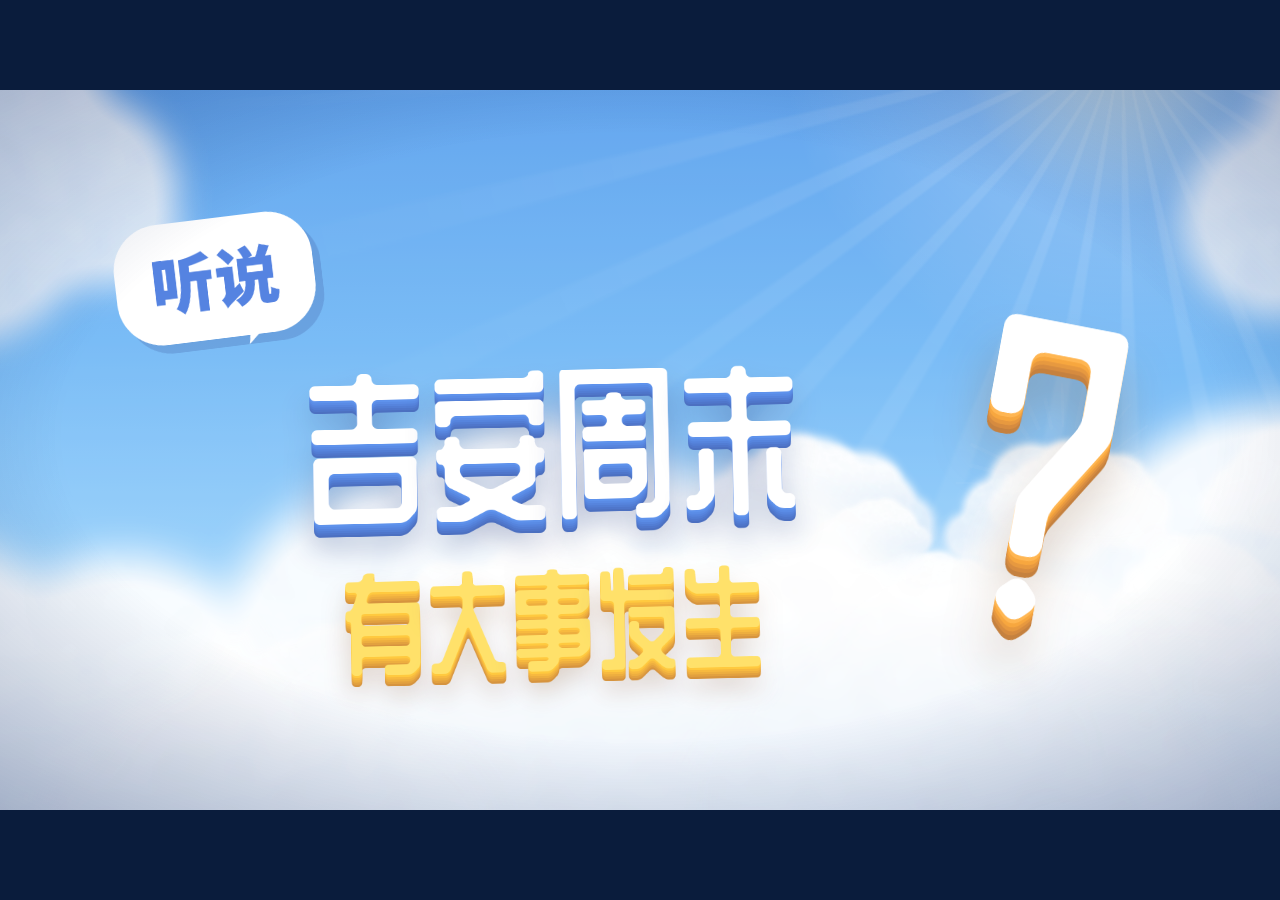
==== videos/rainbow-run/index.html @ 81f958ee "Add 3D camera promo video project for 亲子彩虹跑 CSS-3D sky world driven by a GSAP timeline and a virtual" ====
<!doctype html>
<html lang="zh-CN">
<head>
<meta charset="utf-8">
<meta name="viewport" content="width=device-width, initial-scale=1">
<title>亲子彩虹跑 · 宣传片</title>
<link rel="stylesheet" href="fonts/fonts.css">
<link rel="stylesheet" href="style.css">
</head>
<body>
<svg width="0" height="0" style="position:absolute">
  <defs>
    <linearGradient id="og" x1="0" y1="0" x2="0" y2="1"><stop offset="0" stop-color="#ffb347"/><stop offset=".55" stop-color="#ff8a1e"/><stop offset="1" stop-color="#ff7410"/></linearGradient>
    <linearGradient id="bg" x1="0" y1="0" x2="0" y2="1"><stop offset="0" stop-color="#4f9bff"/><stop offset="1" stop-color="#1e5bd8"/></linearGradient>
    <symbol id="star" viewBox="0 0 100 100"><path d="M50 4 62 36 96 37 69 58 79 92 50 72 21 92 31 58 4 37 38 36Z" fill="#ffd83a" stroke="#ff9f1a" stroke-width="5" stroke-linejoin="round"/><path d="M50 18 57 40 78 41" fill="none" stroke="#fff6b0" stroke-width="5" stroke-linecap="round"/></symbol>
    <symbol id="ribbonShape" viewBox="0 0 1000 160" preserveAspectRatio="none">
      <path d="M48 26 C300 8 700 4 958 16 L1000 80 L958 148 C700 158 300 158 36 148 L0 84 Z" fill="#d9580b" transform="translate(10 12)"/>
      <path d="M48 26 C300 8 700 4 958 16 L1000 80 L958 148 C700 158 300 158 36 148 L0 84 Z" fill="url(#og)"/>
      <path d="M70 36 C320 20 680 16 930 26" fill="none" stroke="#ffd59a" stroke-width="7" stroke-linecap="round" opacity=".8"/>
    </symbol>
    <symbol id="flakeShape" viewBox="-50 -50 100 100">
      <g stroke="#fff" stroke-width="6" stroke-linecap="round" fill="none">
        <path d="M0-44V44M-38-22 38 22M-38 22 38-22"/>
        <path d="M0-30-9-39M0-30 9-39M0 30-9 39M0 30 9 39M-26-15-26-28M-26-15-38-9M26 15 26 28M26 15 38 9M-26 15-38 9M-26 15-26 28M26-15 38-9M26-15 26-28"/>
      </g>
    </symbol>
  </defs>
</svg>

<div id="viewport"><div id="stage">

  <!-- screen-space sky -->
  <div class="layer" id="sky"><div class="grad"></div><img class="rays" src="assets/rays-sky.png" alt=""><div class="sun"></div></div>
  <div class="layer" id="night">
    <div class="glow"></div>
    <div class="beam" style="left:12%;background:linear-gradient(0deg,rgba(255,80,200,.9),rgba(255,80,200,0))"></div>
    <div class="beam" style="left:32%;background:linear-gradient(0deg,rgba(90,230,255,.9),rgba(90,230,255,0))"></div>
    <div class="beam" style="left:50%;background:linear-gradient(0deg,rgba(255,230,90,.9),rgba(255,230,90,0))"></div>
    <div class="beam" style="left:68%;background:linear-gradient(0deg,rgba(140,110,255,.9),rgba(140,110,255,0))"></div>
    <div class="beam" style="left:88%;background:linear-gradient(0deg,rgba(255,80,200,.9),rgba(255,80,200,0))"></div>
  </div>
  <div class="layer" id="ice"><div class="frost"></div></div>
  <canvas id="fxBack" width="1920" height="1080"></canvas>

  <!-- 3D world -->
  <div id="view3d"><div id="world">

    <!-- I · 开场钩子 -->
    <div class="g" id="gI" data-p="0,-1500,9000">
      <div class="o emph" id="iBurst" data-p="560,40,60"><svg width="900" height="900" viewBox="-450 -450 900 900" id="iBurstSvg"></svg></div>
      <div class="o bubble" id="iTing" data-p="-560,-260,80" data-r="0,0,-6">听说</div>
      <div class="o tc" id="iL1" data-p="-130,-40,0" style="font-size:230px"><span>吉</span><span>安</span><span>周</span><span>末</span></div>
      <div class="o tc tcy" id="iL2" data-p="-130,200,40" style="font-size:150px"><span>有</span><span>大</span><span>事</span><span>发</span><span>生</span></div>
      <div class="o qmark" id="iQ" data-p="560,40,140" data-r="0,0,12">？</div>
    </div>

    <!-- A · 片头标题 -->
    <div class="g" id="gA" data-p="0,0,0">
      <div class="o" id="rainbow" data-p="0,320,-2800">
        <svg width="7200" height="3700" viewBox="0 0 7200 3700" fill="none" stroke-linecap="butt">
          <path class="arc" d="M100 3700 A3500 3500 0 0 1 7100 3700" stroke="#f23b2e" stroke-width="122"/>
          <path class="arc" d="M230 3700 A3370 3370 0 0 1 6970 3700" stroke="#ff9a1f" stroke-width="122"/>
          <path class="arc" d="M360 3700 A3240 3240 0 0 1 6840 3700" stroke="#ffd93b" stroke-width="122"/>
          <path class="arc" d="M490 3700 A3110 3110 0 0 1 6710 3700" stroke="#5cc24a" stroke-width="122"/>
          <path class="arc" d="M620 3700 A2980 2980 0 0 1 6580 3700" stroke="#2e8bea" stroke-width="122"/>
          <path class="arc" d="M750 3700 A2850 2850 0 0 1 6450 3700" stroke="#8b5cd6" stroke-width="122"/>
        </svg>
      </div>
      <div class="o tc sm t1c" data-p="-264,-270,0" style="font-size:124px">派</div>
      <div class="o tc sm t1c" data-p="-132,-270,0" style="font-size:124px">星</div>
      <div class="o tc sm t1c" data-p="0,-270,0" style="font-size:124px">天</div>
      <div class="o tc sm t1c" data-p="132,-270,0" style="font-size:124px">护</div>
      <div class="o tc sm t1c" data-p="264,-270,0" style="font-size:124px">节</div>
      <div class="o tc t2c" data-p="-570,20,0" style="font-size:280px">亲</div>
      <div class="o tc t2c" data-p="-285,20,0" style="font-size:280px">子</div>
      <div class="o tc t2c" data-p="0,20,0" style="font-size:280px">彩</div>
      <div class="o tc t2c" data-p="285,20,0" style="font-size:280px">虹</div>
      <div class="o tc t2c" data-p="570,20,0" style="font-size:280px">跑</div>
      <div class="o accent acc" data-p="-760,-90,40" data-r="0,0,-52" style="background:#f23b2e;width:150px"></div>
      <div class="o accent acc" data-p="-40,-60,40" data-r="0,0,-28" style="background:#5cc24a;width:110px"></div>
      <div class="o accent acc" data-p="250,-120,40" data-r="0,0,58" style="background:#ffd93b;width:130px"></div>
      <div class="o accent acc" data-p="330,120,40" data-r="0,0,12" style="background:#f23b2e;width:120px"></div>
      <div class="o accent acc" data-p="780,-60,40" data-r="0,0,-38" style="background:#2e8bea;width:150px"></div>
      <div class="o accent acc" data-p="-420,-330,40" data-r="0,0,24" style="background:#2e8bea;width:90px"></div>
      <div class="o accent acc" data-p="430,-340,40" data-r="0,0,-30" style="background:#f23b2e;width:80px"></div>
      <div class="o accent acc" data-p="-730,190,40" data-r="0,0,-12" style="background:#5cc24a;width:120px"></div>
      <div class="o datepill" id="datepill" data-p="0,270,30">10月16-18日 · 吉安新世界广场来斯百货</div>
    </div>

    <!-- B · 青鸟飞鱼-虎虎 -->
    <div class="g" id="gB" data-p="4200,0,-800">
      <img class="o rays-disc" id="raysB" data-p="440,-40,-520" src="assets/rays-disc.png" alt="">
      <div class="o huge" id="hugeB" data-p="200,-60,-1150" style="font-size:760px">10.17</div>
      <div class="o card" id="huhuCard" data-p="440,40,0" data-r="0,-10,0">
        <div class="pic">
          <img id="huhuImg" src="assets/huhu.png" alt="">
          <div class="ph"><em>虎虎 · 照片位</em>
            <svg viewBox="0 0 200 220"><circle cx="100" cy="70" r="46" fill="rgba(255,255,255,.75)"/><path d="M10 220 C14 150 52 124 100 124 C148 124 186 150 190 220Z" fill="rgba(255,255,255,.75)"/></svg>
          </div>
        </div>
      </div>
      <div class="o nametag" id="nametag" data-p="810,150,90" data-r="0,-10,4"><div class="y">虎虎</div><div class="b">合生元品牌好友</div></div>
      <div class="o pill" id="pillB" data-ax="0" data-p="-800,-330,140"><svg class="star"><use href="#star"/></svg>10月17日 · 明星见面会</div>
      <div class="o tc" id="nameB" data-ax="0" data-p="-860,-165,180" style="font-size:132px"><span>青</span><span>鸟</span><span>飞</span><span>鱼</span><span>-</span><span>虎</span><span>虎</span></div>
      <div class="o strip stripB" data-ax="0" data-p="-850,20,220" data-r="0,0,-2" style="font-size:42px">仙剑奇侠传3插曲<b>《此生不换》</b>演唱者</div>
      <div class="o strip stripB" data-ax="0" data-p="-835,128,255" data-r="0,0,-2" style="font-size:42px">组合曾获 <b>音乐风云榜最佳新人EP</b></div>
      <div class="o strip stripB" data-ax="0" data-p="-820,236,290" data-r="0,0,-2" style="font-size:42px">组合曾获 <b>第17届东方风云榜·东方新人银奖</b></div>
    </div>

    <!-- C · 亲子彩虹跑 -->
    <div class="g" id="gC" data-p="8600,300,-300">
      <div class="o pill" id="pillC" data-ax="0" data-p="-820,-350,140"><svg class="star"><use href="#star"/></svg>10月17日 17:00 · 亲子彩虹跑</div>
      <div class="o banner" id="banC" data-ax="0" data-p="-850,-222,140"><span>全家出马 欢跑彩色马拉松</span></div>
      <div class="o photo" id="run1" data-p="-330,210,40" data-r="0,9,0"><img src="assets/run1.jpg" width="900" height="439"></div>
      <div class="o photo" id="run2" data-p="470,275,-200" data-r="0,-9,0"><img src="assets/run2.jpg" width="900" height="442"></div>
    </div>

    <!-- C2 · 0.1元装备包 -->
    <div class="g" id="gC2" data-p="8600,2600,-300">
      <div class="o big01" id="big01" data-p="0,-300,200">0.1<small>元</small></div>
      <div class="o ribbon" id="ribC2" data-p="0,-110,240"><svg><use href="#ribbonShape"/></svg><span>购亲子彩虹跑装备包</span></div>
      <div class="ring" id="ring" data-p="0,230,-380">
        <div class="slot"><div class="o kit" data-p="0,0,600"><div class="lb">定制双绳包 ×1</div><img src="assets/kit1.jpg"></div></div>
        <div class="slot"><div class="o kit" data-p="0,0,600"><div class="lb">定制T恤衫 ×2</div><img src="assets/kit2.jpg"></div></div>
        <div class="slot"><div class="o kit" data-p="0,0,600"><div class="lb">护目镜 ×2</div><img src="assets/kit3.jpg"></div></div>
        <div class="slot"><div class="o kit" data-p="0,0,600"><div class="lb">面巾 ×2</div><img src="assets/kit4.jpg"></div></div>
        <div class="slot"><div class="o kit" data-p="0,0,600"><div class="lb">彩色玉米淀粉 ×1</div><img src="assets/kit5.jpg"></div></div>
        <div class="slot"><div class="o kit" data-p="0,0,600"><div class="lb">好奇湿巾 ×1</div><img src="assets/kit6.jpg"></div></div>
      </div>
    </div>

    <!-- D · 带娃蹦迪 -->
    <div class="g" id="gD" data-p="13000,0,-600">
      <div class="o pill" id="pillD" data-ax="0" data-p="-820,-350,140"><svg class="star"><use href="#star"/></svg>10月17日 20:00 · 乐队欢乐party</div>
      <div class="o banner" id="banD" data-ax="0" data-p="-850,-222,140"><span>带娃蹦迪 享欢乐周末亲子时光</span></div>
      <div class="o photo neon" id="party1" data-p="-330,210,40" data-r="0,9,0"><img src="assets/party1.jpg" width="900" height="439"></div>
      <div class="o photo neon" id="party2" data-p="470,275,-200" data-r="0,-9,0"><img src="assets/party2.jpg" width="900" height="442"></div>
      <div class="o eq" id="eq" data-p="60,640,-140"></div>
    </div>

    <!-- E · 精彩演出 -->
    <div class="g" id="gE" data-p="17400,0,-600">
      <div class="o pill" id="pillE" data-ax="0" data-p="-1290,-420,160"><svg class="star"><use href="#star"/></svg>周末溜娃好去处</div>
      <div class="o banner" id="banE" data-ax="0" data-p="-1320,-285,160"><span>精彩演出不断</span></div>
      <div class="o tile" id="tile1" data-p="-720,170,0" data-r="0,14,0"><img src="assets/show1.png" width="640"></div>
      <div class="o tile" id="tile2" data-p="80,120,-110" data-r="0,9,0"><img src="assets/show2.png" width="650"></div>
      <div class="o tile" id="tile3" data-p="880,175,-220" data-r="0,4,0"><img src="assets/show3.png" width="610"></div>
      <div class="o tile" id="tile4" data-p="1660,120,-330" data-r="0,-2,0"><img src="assets/show4.png" width="630"></div>
    </div>

    <!-- F · 冰雪女王 -->
    <div class="g" id="gF" data-p="21800,0,-600">
      <div class="o flake" data-p="-1150,380,320"><svg width="220" height="220"><use href="#flakeShape"/></svg></div>
      <div class="o flake" data-p="1180,-420,220"><svg width="170" height="170"><use href="#flakeShape"/></svg></div>
      <div class="o flake" data-p="1000,560,380"><svg width="130" height="130"><use href="#flakeShape"/></svg></div>
      <div class="o flake" data-p="-300,-620,-300"><svg width="260" height="260"><use href="#flakeShape"/></svg></div>
      <div class="o flake" data-p="1450,120,-700"><svg width="300" height="300"><use href="#flakeShape"/></svg></div>
      <div class="o flake" data-p="-1450,-160,-600"><svg width="280" height="280"><use href="#flakeShape"/></svg></div>
      <div class="o pill" id="pillF" data-ax="0" data-p="-820,-350,140"><svg class="star"><use href="#star"/></svg>10月16日 19:00 · 狂欢星期五</div>
      <div class="o banner" id="banF" data-ax="0" data-p="-850,-222,140"><span>来和冰雪女王同台飙戏</span></div>
      <div class="o photo frost" id="frozen1" data-p="-330,210,40" data-r="0,9,0"><img src="assets/frozen1.jpg" width="900" height="439"></div>
      <div class="o photo frost" id="frozen2" data-p="470,275,-200" data-r="0,-9,0"><img src="assets/frozen2.jpg" width="900" height="442"></div>
    </div>

    <!-- G · 双重抽奖 -->
    <div class="g" id="gG" data-p="26200,0,-600">
      <!-- G1 -->
      <div class="o tc" id="g1title" data-p="0,-140,0" style="font-size:250px"><span>双</span><span>重</span><span>抽</span><span>奖</span><span>机</span><span>制</span></div>
      <div class="o ribbon" id="g1rib" data-p="0,170,80"><svg><use href="#ribbonShape"/></svg><span>拿奖拿到手软</span></div>
      <!-- G2 机制一 -->
      <div class="o mech" id="mech1" data-p="0,-420,-2600"><div class="tag">机制一</div><span>10月18日 19:00 舞台定点抽奖 · 绝不空奖</span></div>
      <div class="o glow" id="glow1" data-p="-440,20,-2760"></div>
      <div class="o glow" id="glow2" data-p="440,20,-2760"></div>
      <div class="o" id="phone" data-p="-440,20,-2600"><img src="assets/prize-phone.png" width="330"></div>
      <div class="o" id="scooter" data-p="440,20,-2600"><img src="assets/prize-scooter.png" width="400"></div>
      <div class="o medal" id="medal1" data-p="-440,300,-2540">特等奖</div>
      <div class="o prize-name" id="pname1" data-p="-440,400,-2540">华为NOVA16手机一台</div>
      <div class="o medal" id="medal2" data-p="440,300,-2540">一等奖</div>
      <div class="o prize-name" id="pname2" data-p="440,400,-2540">绿驹电动车一辆</div>
      <div class="o" id="pgroup" data-p="1780,40,-2600"><img src="assets/prize-group.png" width="600"></div>
      <div class="o plist" id="plist" data-ax="0" data-p="2080,40,-2560">
        <div class="row"><b>二等奖</b><span>露营5件套</span></div>
        <div class="row"><b>三等奖</b><span>婴儿遛娃推车</span></div>
        <div class="row"><b>四等奖</b><span>荣事达电火锅</span></div>
        <div class="row"><b>幸运奖</b><span>抽纸一提</span></div>
      </div>
      <!-- G3 获券形式 + 19.9 礼包 -->
      <div class="o pill" id="pillG3" data-ax="0" data-p="-880,-330,-5100"><svg class="star"><use href="#star"/></svg>抽奖券获取方式</div>
      <div class="o ticket" data-ax="0" data-p="-900,-170,-5140"><b>1</b><span>购买<em>19.9元礼包</em> 送抽奖券一张</span></div>
      <div class="o ticket" data-ax="0" data-p="-900,10,-5140"><b>2</b><span>10.1-10.18 新世界百货店消费<br>每满<em>288元</em> 送抽奖券一张</span></div>
      <div class="o ticket" data-ax="0" data-p="-900,190,-5140"><b>3</b><span>更多抽奖券获得 咨询门店</span></div>
      <div class="o giftcard" id="gift" data-p="520,40,-5200" data-r="0,-6,0"><div class="hd">19.9元购价值298元大礼包</div><img src="assets/gift.jpg"></div>
      <!-- G4 机制二 -->
      <div class="o mech" id="mech2" data-p="0,-420,-7800"><div class="tag">机制二</div><span>10月17日 消费每满288元 参与抽奖1次</span></div>
      <img class="o rays-disc" id="raysG" data-p="600,-20,-8000" src="assets/rays-disc.png" alt="">
      <div class="o" id="prize2" data-p="-280,120,-7800"><img src="assets/prize2-cut.png" width="1150"></div>
      <div class="o badge" id="badge" data-p="600,-40,-7640"><svg viewBox="-100 -100 200 200" id="badgeSvg"></svg><div class="txt"><b>100%</b><span>中奖</span></div></div>
    </div>

  </div></div>

  <canvas id="fxFront" width="1920" height="1080"></canvas>

  <!-- screen-space overlays -->
  <div class="layer" id="haze"></div>
  <div class="layer" id="flare"><div class="streak"></div><div class="core"></div></div>
  <div class="layer" id="burst"></div>
  <div class="layer" id="stripes"></div>
  <div class="layer" id="flash"></div>
  <div class="layer" id="vignette"></div>

  <div class="layer" id="hud">
    <div class="logobg"></div><img class="logo" src="assets/logo-header.png" alt="孕婴世界连锁 | Biostime合生元">
    <div class="loc">10月16-18日 · 吉安新世界广场来斯百货</div>
    <div class="disc" id="disc1">*图片仅供参考 以现场为准</div>
    <div class="disc" id="disc2">*图片仅供参考 以实物为准</div>
  </div>

  <div class="layer" id="lockup">
    <img class="lg" src="assets/logo-header.png" alt="">
    <div class="tc sm t1 qk">派星天护节</div>
    <div class="t2"><span class="tc">亲</span><span class="tc">子</span><span class="tc">彩</span><span class="tc">虹</span><span class="tc">跑</span></div>
    <div class="datepill">10月16-18日 · 吉安新世界广场来斯百货</div>
    <div class="bar">
      <img class="fl" src="assets/logo-footer.jpg" alt="孕婴世界连锁">
      <div class="sep"></div>
      <div class="slogan">买品质奶粉就到孕婴世界连锁<small>Buy quality milk powder to MAM&amp;BABY</small></div>
      <img class="qr" src="assets/qr.png" alt="">
    </div>
  </div>

</div></div>

<script src="vendor/gsap.min.js"></script>
<script src="main.js"></script>
</body>
</html>
---- videos/rainbow-run/fonts/fonts.css ----
@font-face{font-family:'NS';font-style:normal;font-weight:500;font-display:block;src:url('NS-500.woff2') format('woff2');}
@font-face{font-family:'NS';font-style:normal;font-weight:700;font-display:block;src:url('NS-700.woff2') format('woff2');}
@font-face{font-family:'NS';font-style:normal;font-weight:900;font-display:block;src:url('NS-900.woff2') format('woff2');}
@font-face{font-family:'QK';font-style:normal;font-weight:400;font-display:block;src:url('QK-400.woff2') format('woff2');}
---- videos/rainbow-run/style.css ----
/* 派星天护节 · 亲子彩虹跑 — 3D camera promo (1920×1080) */
:root {
  --blue: #1e5bd8;
  --blue-d: #1546ad;
  --blue-dd: #0f3a94;
  --sky-1: #1c6fdb;
  --sky-2: #4ea6f3;
  --orange: #ff8a1e;
  --orange-d: #d9580b;
  --yellow: #ffd83a;
  --pink: #ff6fae;
  --ink: #1b2a4a;
  --light: #eaf4ff;
}

* { box-sizing: border-box; }
html, body { margin: 0; height: 100%; background: #0a1c3c; overflow: hidden; }

#viewport { position: fixed; inset: 0; display: flex; align-items: center; justify-content: center; }
#stage {
  position: relative; width: 1920px; height: 1080px; overflow: hidden; flex: none;
  font-family: 'NS', 'WenQuanYi Zen Hei', sans-serif; color: var(--ink);
  background: var(--sky-2);
}
body.render #viewport { position: static; display: block; }

/* ---------- screen-space backgrounds ---------- */
.layer { position: absolute; inset: 0; pointer-events: none; }
#sky .grad {
  position: absolute; left: -10%; width: 120%; top: -1600px; height: 4280px;
  background: linear-gradient(180deg,
    #0f55c4 0%, #1c6fdb 22%, #2f86e8 34%, #4ea6f3 44%, #7cc4fa 52%,
    #b5e0ff 58%, #d9f0ff 61%, #a8d8fb 66%, #5aaef2 76%, #2f86e8 100%);
}
#sky .sun {
  position: absolute; width: 1600px; height: 1600px; left: 900px; top: -900px;
  background: radial-gradient(circle, rgba(255,255,244,.95) 0, rgba(255,248,214,.55) 7%, rgba(255,255,255,.18) 22%, rgba(255,255,255,0) 45%);
}
#sky .rays { position: absolute; width: 3200px; height: 3200px; left: 100px; top: -1700px; }
#night {
  opacity: 0;
  background: radial-gradient(ellipse 120% 90% at 50% 110%, #4a63ff 0%, #2a3ec4 34%, #141f7a 70%, #0b114a 100%);
}
#night .beam {
  position: absolute; bottom: -120px; width: 520px; height: 1500px; margin-left: -260px;
  transform-origin: 50% 100%;
  clip-path: polygon(46% 100%, 54% 100%, 100% 0, 0 0);
  mix-blend-mode: screen; opacity: .55;
}
#night .glow {
  position: absolute; inset: 0;
  background: radial-gradient(circle at 20% 15%, rgba(255,90,200,.35), transparent 40%),
              radial-gradient(circle at 80% 20%, rgba(80,220,255,.35), transparent 42%);
}
#ice {
  opacity: 0;
  background: linear-gradient(180deg, #a9dcff 0%, #cdeeff 40%, #9fd5fb 70%, #5eb0f2 100%);
}
#ice .frost {
  position: absolute; inset: 0;
  background: radial-gradient(ellipse at 50% 50%, transparent 55%, rgba(255,255,255,.65) 100%);
}

/* ---------- 3D world ---------- */
#view3d { position: absolute; inset: 0; perspective: 1200px; perspective-origin: 50% 50%; overflow: hidden; }
#world { position: absolute; left: 50%; top: 50%; width: 0; height: 0; transform-style: preserve-3d; }
.g { position: absolute; left: 0; top: 0; width: 0; height: 0; transform-style: preserve-3d; }
#world .o { position: absolute; left: 0; top: 0; white-space: nowrap; }
.ring, .slot { position: absolute; left: 0; top: 0; width: 0; height: 0; transform-style: preserve-3d; }

/* clouds */
.cloud { position: absolute; left: 0; top: 0; }
.cloud i {
  position: absolute; border-radius: 50%;
  background: radial-gradient(closest-side, rgba(255,255,255,.96) 0%, rgba(255,255,255,.82) 45%, rgba(240,248,255,.35) 75%, rgba(255,255,255,0) 100%);
}
.cloud i.sh {
  background: radial-gradient(closest-side, rgba(196,222,250,.7) 0%, rgba(196,222,250,.35) 55%, rgba(196,222,250,0) 100%);
}

/* type */
.qk { font-family: 'QK', 'NS', 'WenQuanYi Zen Hei', sans-serif; font-weight: 400; }
.tc {
  font-family: 'QK', 'NS', sans-serif; color: #fff; line-height: 1;
  text-shadow:
    0 3px 0 #2a6fe6, 0 6px 0 #2466dd, 0 9px 0 #1f5cd2, 0 12px 0 #1a53c6,
    0 15px 0 #164aba, 0 18px 0 #1242ad, 0 30px 40px rgba(8,36,110,.45);
}
.tc.sm {
  text-shadow: 0 2px 0 #2a6fe6, 0 4px 0 #2163d8, 0 6px 0 #1a53c6, 0 8px 0 #1546ad, 0 18px 26px rgba(8,36,110,.4);
}
.accent { position: absolute; left: 0; top: 0; width: 120px; height: 26px; border-radius: 14px; }

.datepill {
  background: var(--blue); color: #fff; font-weight: 900; font-size: 44px; letter-spacing: 2px;
  padding: 14px 44px 16px; border-radius: 60px; border: 5px solid #fff;
  box-shadow: 0 12px 0 rgba(10,50,140,.35);
}

.pill {
  position: relative; background: #fff; color: var(--blue); font-weight: 900; font-size: 50px;
  padding: 12px 36px 14px 74px; line-height: 1.1; box-shadow: 8px 8px 0 rgba(15,58,148,.28);
}
.pill .star { position: absolute; left: -46px; top: -34px; width: 104px; height: 104px; }
.banner { position: relative; padding: 18px 50px 22px; }
.banner::before {
  content: ''; position: absolute; inset: 0; background: var(--blue);
  transform: skewX(-8deg); box-shadow: 12px 12px 0 #fff;
}
.banner span { position: relative; color: #fff; font-weight: 900; font-size: 88px; letter-spacing: 4px; line-height: 1.05; }

.photo { background: #fff; padding: 16px; border-radius: 8px; box-shadow: 22px 22px 0 var(--blue), 0 40px 80px rgba(8,36,110,.35); }
.photo img { display: block; border-radius: 3px; }
.photo.frost { box-shadow: 22px 22px 0 #7cc7ff, 0 0 0 6px rgba(255,255,255,.6), 0 40px 80px rgba(8,36,110,.3); }
.photo.neon { box-shadow: 22px 22px 0 #ff4fb4, 0 0 60px rgba(255,90,210,.55), 0 40px 80px rgba(0,0,0,.4); }

.strip {
  background: var(--yellow); color: var(--ink); font-weight: 900; font-size: 50px;
  padding: 14px 34px 16px; box-shadow: 10px 10px 0 rgba(255,255,255,.92);
}
.strip b { color: var(--blue); font-weight: 900; }

.ribbon { position: relative; padding: 26px 110px 36px; }
.ribbon svg { position: absolute; inset: 0; width: 100%; height: 100%; overflow: visible; }
.ribbon span {
  position: relative; display: inline-block; transform: skewX(-9deg);
  font-family: 'QK', 'NS', sans-serif; color: #fff; font-size: 104px; line-height: 1;
  text-shadow: 0 6px 0 #c24c00, 0 14px 22px rgba(120,40,0,.35);
}

.huge { font-family: 'QK', 'NS', sans-serif; color: transparent; -webkit-text-stroke: 6px rgba(255,255,255,.55); line-height: 1; }

/* intro hook */
.bubble { position: relative; background: #fff; color: var(--blue); font-weight: 900; font-size: 84px; padding: 16px 46px 22px; border-radius: 60px; box-shadow: 10px 12px 0 rgba(15,58,148,.3); }
.bubble::after { content: ''; position: absolute; left: 62%; bottom: -34px; border: 22px solid transparent; border-top: 30px solid #fff; border-left-width: 6px; transform: skewX(-20deg); }
.tc.tcy { color: var(--yellow);
  text-shadow: 0 3px 0 #ffb800, 0 6px 0 #f5a300, 0 9px 0 #e89400, 0 12px 0 #d98200, 0 15px 0 #c97200, 0 26px 34px rgba(110,50,0,.35); }
.qmark { font-family: 'QK','NS',sans-serif; font-size: 460px; line-height: 1; color: #fff;
  text-shadow: 0 5px 0 #ff9f1a, 0 10px 0 #f58a00, 0 15px 0 #e07800, 0 20px 0 #c96600, 0 26px 0 #b25800, 0 50px 60px rgba(110,50,0,.35); }

/* 虎虎 card */
.card { background: #fff; padding: 18px; border-radius: 12px; box-shadow: 24px 24px 0 var(--yellow), 0 50px 90px rgba(8,36,110,.4); }
.card .pic { width: 540px; height: 720px; border-radius: 6px; overflow: hidden; position: relative;
  background: linear-gradient(180deg, #5db4f7 0%, #9fd6ff 60%, #e8c26a 100%); }
.card .pic img { width: 100%; height: 100%; object-fit: cover; display: block; }
.card .ph { position: absolute; inset: 0; display: none; align-items: flex-end; justify-content: center; }
.card.missing .ph { display: flex; }
.card.missing img { display: none; }
.card .ph svg { width: 82%; }
.card .ph em { position: absolute; top: 40px; left: 0; right: 0; text-align: center; font-style: normal; color: rgba(255,255,255,.9); font-weight: 700; font-size: 34px; letter-spacing: 4px; }
.nametag { display: flex; flex-direction: column; align-items: center; }
.nametag .y { background: var(--yellow); color: var(--blue); font-family: 'QK','NS',sans-serif; font-size: 86px; line-height: 1.02; padding: 22px 18px 16px; border-radius: 26px 26px 0 26px; writing-mode: vertical-rl; letter-spacing: 6px; box-shadow: 8px 8px 0 rgba(15,58,148,.3); }
.nametag .b { background: var(--blue); color: #fff; font-weight: 700; font-size: 32px; writing-mode: vertical-rl; letter-spacing: 6px; padding: 22px 12px; border-radius: 0 0 26px 26px; margin-left: 60px; margin-top: -6px; }
.rays-disc { width: 2400px; height: 2400px; display: block; }

/* kit cards */
.kit { width: 360px; background: #fff; border-radius: 26px; border: 6px solid #cfe3fa; padding-bottom: 16px; text-align: center; box-shadow: 0 16px 0 rgba(15,58,148,.25); opacity: var(--fade, 1); }
.kit .lb { background: #e3f0fd; color: var(--blue); font-weight: 900; font-size: 38px; padding: 14px 0 12px; border-radius: 20px 20px 0 0; }
.kit img { width: 300px; height: 300px; object-fit: contain; margin-top: 14px; display: inline-block; }
.big01 { font-family: 'QK','NS',sans-serif; font-size: 300px; line-height: 1; color: var(--yellow);
  text-shadow: 0 4px 0 #ffb800, 0 8px 0 #f5a300, 0 12px 0 #e89400, 0 16px 0 #d98200, 0 20px 0 #c97200, 0 40px 50px rgba(110,50,0,.35); }
.big01 small { font-size: 160px; }

.kitback { width: 360px; height: 414px; border-radius: 26px; border: 6px solid #cfe3fa; background: linear-gradient(160deg, #5aa8ff, #1e5bd8); display: flex; align-items: center; justify-content: center; backface-visibility: hidden; box-shadow: 0 16px 0 rgba(15,58,148,.25); }
.kitback span { font-family: 'QK','NS',sans-serif; color: #fff; font-size: 58px; writing-mode: vertical-rl; letter-spacing: 8px; text-shadow: 0 5px 0 #123f9e; }

/* EQ */
.eq { display: flex; align-items: flex-end; gap: 14px; height: 300px; }
.eq i { display: block; width: 48px; height: 100px; border-radius: 10px 10px 0 0; background: linear-gradient(0deg, #ff4fb4, #ffd83a 60%, #7df9ff); box-shadow: 0 0 22px rgba(255,120,220,.6); }

/* show tiles */
.tile img { display: block; filter: drop-shadow(18px 22px 0 rgba(30,91,216,.95)) drop-shadow(0 30px 40px rgba(8,36,110,.3)); }

/* snowflake */
.flake svg { display: block; }

/* lottery */
.mech { display: flex; align-items: center; background: var(--blue); color: #fff; border-radius: 80px; padding: 18px 60px 22px 30px; box-shadow: 0 14px 0 rgba(10,40,120,.35); border: 5px solid rgba(255,255,255,.85); }
.mech .tag { background: #fff; color: var(--blue); font-weight: 900; font-size: 40px; padding: 8px 26px; border-radius: 40px; margin-right: 30px; transform: rotate(-6deg); }
.mech span { font-weight: 900; font-size: 64px; letter-spacing: 2px; }
.medal { display: inline-block; background: linear-gradient(180deg, #ffb13b, #ff7a12); color: #fff; font-weight: 900; font-size: 56px; padding: 10px 34px 12px; border-radius: 50px; box-shadow: 0 10px 0 #c75400; border: 4px solid #fff; }
.prize-name { color: #fff; font-weight: 900; font-size: 58px; text-shadow: 0 5px 0 var(--blue-d), 0 14px 26px rgba(8,36,110,.45); }
.glow { width: 1100px; height: 1100px; border-radius: 50%; background: radial-gradient(circle, rgba(255,255,230,.95) 0, rgba(255,240,170,.55) 22%, rgba(255,255,255,0) 62%); }
.plist { display: flex; flex-direction: column; gap: 22px; }
.plist .row { display: flex; align-items: center; gap: 22px; background: rgba(255,255,255,.95); border-radius: 60px; padding: 10px 40px 10px 10px; box-shadow: 0 10px 0 rgba(15,58,148,.25); }
.plist .row b { background: linear-gradient(180deg, #ffb13b, #ff7a12); color: #fff; font-size: 40px; font-weight: 900; padding: 8px 26px; border-radius: 40px; }
.plist .row span { font-size: 46px; font-weight: 900; color: var(--ink); }
.ticket { display: flex; align-items: center; gap: 22px; background: #fff; border-radius: 26px; padding: 20px 32px; box-shadow: 0 12px 0 rgba(15,58,148,.25); width: 790px; white-space: normal; }
.ticket b { flex: none; width: 70px; height: 70px; border-radius: 50%; background: var(--orange); color: #fff; font-size: 44px; font-weight: 900; display: flex; align-items: center; justify-content: center; }
.ticket span { font-size: 40px; font-weight: 900; color: var(--ink); line-height: 1.25; }
.ticket span em { font-style: normal; color: var(--orange-d); }
.giftcard { background: #fff; border-radius: 30px; overflow: hidden; box-shadow: 22px 22px 0 var(--orange), 0 40px 80px rgba(8,36,110,.35); }
.giftcard .hd { background: linear-gradient(180deg, #ffa53a, #ff7a12); color: #fff; font-family: 'QK','NS',sans-serif; font-size: 70px; text-align: center; padding: 18px 0 20px; text-shadow: 0 5px 0 #c24c00; }
.giftcard img { display: block; width: 860px; margin: 18px 20px 20px; }
.badge { position: relative; width: 480px; height: 480px; }
.badge svg { position: absolute; inset: 0; }
.badge .txt { position: absolute; inset: 0; display: flex; flex-direction: column; align-items: center; justify-content: center; color: #fff; font-family: 'QK','NS',sans-serif; line-height: 1; text-shadow: 0 6px 0 var(--blue-dd); }
.badge .txt b { font-weight: 400; font-size: 136px; }
.badge .txt span { font-size: 108px; margin-top: 8px; }

/* ---------- screen-space FX & HUD ---------- */
#fxBack, #fxFront { position: absolute; left: 0; top: 0; width: 1920px; height: 1080px; pointer-events: none; }
#flash { background: #fff; opacity: 0; }
#haze { background: radial-gradient(ellipse at 50% 50%, rgba(255,255,255,.75), #fff 80%); opacity: 0; }
#burst .blob { position: absolute; width: 1400px; height: 1400px; margin: -700px 0 0 -700px; border-radius: 50%; }
#stripes { overflow: hidden; }
#stripes i { position: absolute; top: -200px; height: 1480px; width: 560px; transform: skewX(-18deg); }
#flare { mix-blend-mode: screen; opacity: 0; }
#flare .streak { position: absolute; left: -400px; right: -400px; top: 50%; height: 10px; margin-top: -5px; background: linear-gradient(90deg, transparent, rgba(160,220,255,.0) 20%, rgba(200,236,255,.9) 50%, rgba(160,220,255,0) 80%, transparent); filter: blur(2px); }
#flare .core { position: absolute; width: 520px; height: 520px; margin: -260px 0 0 -260px; border-radius: 50%; background: radial-gradient(circle, rgba(255,255,255,.95) 0, rgba(255,240,200,.45) 18%, rgba(255,255,255,0) 60%); }
#flare .ghost { position: absolute; border-radius: 50%; }
#vignette { background: radial-gradient(ellipse 75% 70% at 50% 48%, transparent 60%, rgba(6,30,90,.32) 100%); }

#hud .logobg { position: absolute; left: 36px; top: 30px; width: 452px; height: 70px; border-radius: 40px; background: rgba(15,58,148,.45); border: 2px solid rgba(255,255,255,.55); }
#hud .logo { position: absolute; left: 62px; top: 42px; height: 46px; }
#hud .loc { position: absolute; right: 56px; top: 40px; font-weight: 700; font-size: 30px; color: #fff; padding: 9px 28px 11px; border-radius: 40px; background: rgba(15,58,148,.45); border: 2px solid rgba(255,255,255,.65); }
#hud .disc { position: absolute; right: 56px; bottom: 34px; font-size: 24px; color: rgba(255,255,255,.85); font-weight: 500; text-shadow: 0 1px 4px rgba(8,36,110,.5); }

/* end lockup */
#lockup { display: flex; flex-direction: column; align-items: center; }
#lockup .lg { margin-top: 70px; height: 62px; }
#lockup .t1 { margin-top: 36px; font-size: 128px; }
#lockup .t2 { display: flex; margin-top: 4px; }
#lockup .t2 span { font-size: 270px; display: inline-block; }
#lockup .datepill { margin-top: 36px; font-size: 50px; }
#lockup .bar { position: absolute; left: 50%; bottom: 70px; width: 1660px; margin-left: -830px; height: 190px; background: #fff; border-radius: 30px; display: flex; align-items: center; padding: 0 40px; box-shadow: 0 18px 0 rgba(15,58,148,.3); }
#lockup .bar .fl { height: 92px; }
#lockup .bar .sep { width: 4px; height: 100px; background: #d6e6fb; margin: 0 40px; border-radius: 2px; }
#lockup .bar .slogan { white-space: nowrap; font-size: 52px; font-weight: 900; color: var(--blue); flex: 1; }
#lockup .bar .slogan small { display: block; font-size: 28px; font-weight: 500; color: #6c84ad; margin-top: 6px; letter-spacing: 1px; }
#lockup .bar .qr { height: 220px; margin-top: -60px; background: #fff; border-radius: 18px; padding: 8px; box-shadow: 0 10px 30px rgba(8,36,110,.25); }
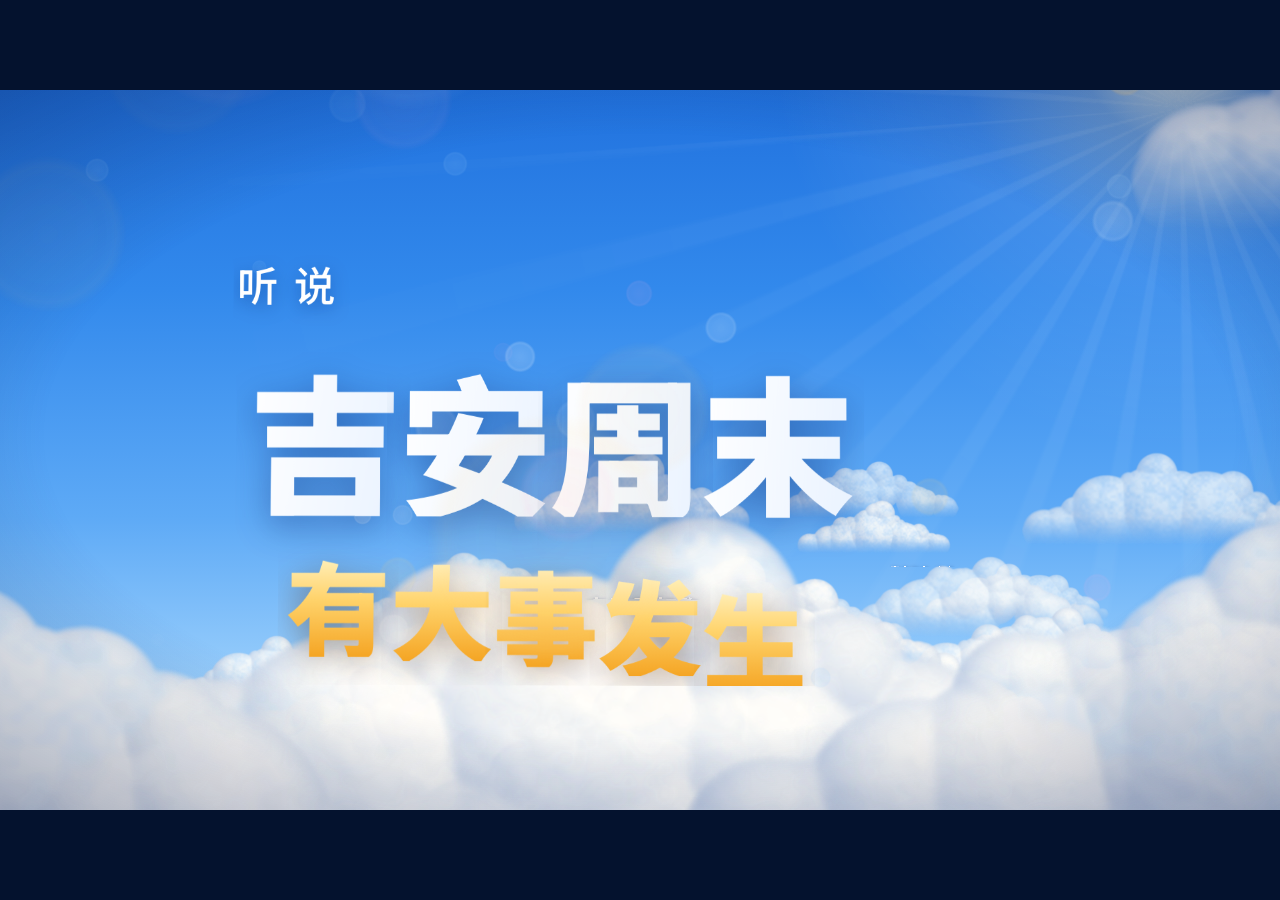
==== commit eb241d03: "Restyle promo as v2: cinematic sky, refined type, drop kit and lottery segments - Realistic shaded c" ====
--- a/videos/rainbow-run/index.html
+++ b/videos/rainbow-run/index.html
@@ -10,18 +10,10 @@
 <body>
 <svg width="0" height="0" style="position:absolute">
   <defs>
-    <linearGradient id="og" x1="0" y1="0" x2="0" y2="1"><stop offset="0" stop-color="#ffb347"/><stop offset=".55" stop-color="#ff8a1e"/><stop offset="1" stop-color="#ff7410"/></linearGradient>
-    <linearGradient id="bg" x1="0" y1="0" x2="0" y2="1"><stop offset="0" stop-color="#4f9bff"/><stop offset="1" stop-color="#1e5bd8"/></linearGradient>
-    <symbol id="star" viewBox="0 0 100 100"><path d="M50 4 62 36 96 37 69 58 79 92 50 72 21 92 31 58 4 37 38 36Z" fill="#ffd83a" stroke="#ff9f1a" stroke-width="5" stroke-linejoin="round"/><path d="M50 18 57 40 78 41" fill="none" stroke="#fff6b0" stroke-width="5" stroke-linecap="round"/></symbol>
-    <symbol id="ribbonShape" viewBox="0 0 1000 160" preserveAspectRatio="none">
-      <path d="M48 26 C300 8 700 4 958 16 L1000 80 L958 148 C700 158 300 158 36 148 L0 84 Z" fill="#d9580b" transform="translate(10 12)"/>
-      <path d="M48 26 C300 8 700 4 958 16 L1000 80 L958 148 C700 158 300 158 36 148 L0 84 Z" fill="url(#og)"/>
-      <path d="M70 36 C320 20 680 16 930 26" fill="none" stroke="#ffd59a" stroke-width="7" stroke-linecap="round" opacity=".8"/>
-    </symbol>
     <symbol id="flakeShape" viewBox="-50 -50 100 100">
-      <g stroke="#fff" stroke-width="6" stroke-linecap="round" fill="none">
-        <path d="M0-44V44M-38-22 38 22M-38 22 38-22"/>
-        <path d="M0-30-9-39M0-30 9-39M0 30-9 39M0 30 9 39M-26-15-26-28M-26-15-38-9M26 15 26 28M26 15 38 9M-26 15-38 9M-26 15-26 28M26-15 38-9M26-15 26-28"/>
+      <g stroke="#fff" stroke-width="3" stroke-linecap="round" fill="none">
+        <path d="M0-46V46M-40-23 40 23M-40 23 40-23"/>
+        <path d="M0-32-9-41M0-32 9-41M0 32-9 41M0 32 9 41M-28-16-28-29M-28-16-40-10M28 16 28 29M28 16 40 10M-28 16-40 10M-28 16-28 29M28-16 40-10M28-16 28-29"/>
       </g>
     </symbol>
   </defs>
@@ -35,7 +27,7 @@
     <div class="glow"></div>
     <div class="beam" style="left:12%;background:linear-gradient(0deg,rgba(255,80,200,.9),rgba(255,80,200,0))"></div>
     <div class="beam" style="left:32%;background:linear-gradient(0deg,rgba(90,230,255,.9),rgba(90,230,255,0))"></div>
-    <div class="beam" style="left:50%;background:linear-gradient(0deg,rgba(255,230,90,.9),rgba(255,230,90,0))"></div>
+    <div class="beam" style="left:50%;background:linear-gradient(0deg,rgba(255,230,140,.9),rgba(255,230,140,0))"></div>
     <div class="beam" style="left:68%;background:linear-gradient(0deg,rgba(140,110,255,.9),rgba(140,110,255,0))"></div>
     <div class="beam" style="left:88%;background:linear-gradient(0deg,rgba(255,80,200,.9),rgba(255,80,200,0))"></div>
   </div>
@@ -47,154 +39,94 @@
 
     <!-- I · 开场钩子 -->
     <div class="g" id="gI" data-p="0,-1500,9000">
-      <div class="o emph" id="iBurst" data-p="560,40,60"><svg width="900" height="900" viewBox="-450 -450 900 900" id="iBurstSvg"></svg></div>
-      <div class="o bubble" id="iTing" data-p="-560,-260,80" data-r="0,0,-6">听说</div>
-      <div class="o tc" id="iL1" data-p="-130,-40,0" style="font-size:230px"><span>吉</span><span>安</span><span>周</span><span>末</span></div>
-      <div class="o tc tcy" id="iL2" data-p="-130,200,40" style="font-size:150px"><span>有</span><span>大</span><span>事</span><span>发</span><span>生</span></div>
-      <div class="o qmark" id="iQ" data-p="560,40,140" data-r="0,0,12">？</div>
+      <div class="o" id="iRing" data-p="560,30,60"><svg width="760" height="760" viewBox="-380 -380 760 760" fill="none" stroke="#fff">
+        <circle r="300" stroke-width="2" opacity=".55"/><circle r="345" stroke-width="1.5" stroke-dasharray="4 14" opacity=".7"/><circle r="250" stroke-width="6" stroke-dasharray="40 1530" stroke-linecap="round" opacity=".9"/>
+      </svg></div>
+      <div class="o kicker" id="iTing" data-p="-470,-255,80">听说</div>
+      <div class="o mega" id="iL1" data-p="-120,-40,0" style="font-size:230px"><span class="hl">吉</span><span class="hl">安</span><span class="hl">周</span><span class="hl">末</span></div>
+      <div class="o h1x" id="iL2" data-p="-120,190,40" style="font-size:150px"><span class="gold">有</span><span class="gold">大</span><span class="gold">事</span><span class="gold">发</span><span class="gold">生</span></div>
+      <div class="o mega gold" id="iQ" data-p="560,30,140" data-r="0,0,10" style="font-size:420px">？</div>
     </div>
 
     <!-- A · 片头标题 -->
     <div class="g" id="gA" data-p="0,0,0">
-      <div class="o" id="rainbow" data-p="0,320,-2800">
-        <svg width="7200" height="3700" viewBox="0 0 7200 3700" fill="none" stroke-linecap="butt">
-          <path class="arc" d="M100 3700 A3500 3500 0 0 1 7100 3700" stroke="#f23b2e" stroke-width="122"/>
-          <path class="arc" d="M230 3700 A3370 3370 0 0 1 6970 3700" stroke="#ff9a1f" stroke-width="122"/>
-          <path class="arc" d="M360 3700 A3240 3240 0 0 1 6840 3700" stroke="#ffd93b" stroke-width="122"/>
-          <path class="arc" d="M490 3700 A3110 3110 0 0 1 6710 3700" stroke="#5cc24a" stroke-width="122"/>
-          <path class="arc" d="M620 3700 A2980 2980 0 0 1 6580 3700" stroke="#2e8bea" stroke-width="122"/>
-          <path class="arc" d="M750 3700 A2850 2850 0 0 1 6450 3700" stroke="#8b5cd6" stroke-width="122"/>
-        </svg>
-      </div>
-      <div class="o tc sm t1c" data-p="-264,-270,0" style="font-size:124px">派</div>
-      <div class="o tc sm t1c" data-p="-132,-270,0" style="font-size:124px">星</div>
-      <div class="o tc sm t1c" data-p="0,-270,0" style="font-size:124px">天</div>
-      <div class="o tc sm t1c" data-p="132,-270,0" style="font-size:124px">护</div>
-      <div class="o tc sm t1c" data-p="264,-270,0" style="font-size:124px">节</div>
-      <div class="o tc t2c" data-p="-570,20,0" style="font-size:280px">亲</div>
-      <div class="o tc t2c" data-p="-285,20,0" style="font-size:280px">子</div>
-      <div class="o tc t2c" data-p="0,20,0" style="font-size:280px">彩</div>
-      <div class="o tc t2c" data-p="285,20,0" style="font-size:280px">虹</div>
-      <div class="o tc t2c" data-p="570,20,0" style="font-size:280px">跑</div>
-      <div class="o accent acc" data-p="-760,-90,40" data-r="0,0,-52" style="background:#f23b2e;width:150px"></div>
-      <div class="o accent acc" data-p="-40,-60,40" data-r="0,0,-28" style="background:#5cc24a;width:110px"></div>
-      <div class="o accent acc" data-p="250,-120,40" data-r="0,0,58" style="background:#ffd93b;width:130px"></div>
-      <div class="o accent acc" data-p="330,120,40" data-r="0,0,12" style="background:#f23b2e;width:120px"></div>
-      <div class="o accent acc" data-p="780,-60,40" data-r="0,0,-38" style="background:#2e8bea;width:150px"></div>
-      <div class="o accent acc" data-p="-420,-330,40" data-r="0,0,24" style="background:#2e8bea;width:90px"></div>
-      <div class="o accent acc" data-p="430,-340,40" data-r="0,0,-30" style="background:#f23b2e;width:80px"></div>
-      <div class="o accent acc" data-p="-730,190,40" data-r="0,0,-12" style="background:#5cc24a;width:120px"></div>
-      <div class="o datepill" id="datepill" data-p="0,270,30">10月16-18日 · 吉安新世界广场来斯百货</div>
+      <div class="o" id="rainbow" data-p="0,445,-2800"><img src="assets/rainbow.png" alt=""></div>
+      <div class="o kicker" id="aKick" data-p="0,-255,0">派星天护节</div>
+      <div class="o mega t2c" data-p="-600,10,0" style="font-size:300px"><span class="hl">亲</span></div>
+      <div class="o mega t2c" data-p="-300,10,0" style="font-size:300px"><span class="hl">子</span></div>
+      <div class="o mega t2c" data-p="0,10,0" style="font-size:300px"><span class="hl">彩</span></div>
+      <div class="o mega t2c" data-p="300,10,0" style="font-size:300px"><span class="hl">虹</span></div>
+      <div class="o mega t2c" data-p="600,10,0" style="font-size:300px"><span class="hl">跑</span></div>
+      <div class="o eng" id="aEng" data-p="0,195,20">FAMILY RAINBOW RUN · 2026</div>
+      <div class="o datepill" id="datepill" data-p="0,292,30"><i></i><b>10.16 — 10.18</b>吉安新世界广场来斯百货</div>
     </div>
 
     <!-- B · 青鸟飞鱼-虎虎 -->
     <div class="g" id="gB" data-p="4200,0,-800">
-      <img class="o rays-disc" id="raysB" data-p="440,-40,-520" src="assets/rays-disc.png" alt="">
-      <div class="o huge" id="hugeB" data-p="200,-60,-1150" style="font-size:760px">10.17</div>
-      <div class="o card" id="huhuCard" data-p="440,40,0" data-r="0,-10,0">
+      <div class="o bloom" id="bloomB" data-p="440,-40,-600"></div>
+      <div class="o huge" id="hugeB" data-p="200,-60,-1150" style="font-size:700px">10.17</div>
+      <div class="o ph card" id="huhuCard" data-p="440,30,0" data-r="0,-10,0">
         <div class="pic">
           <img id="huhuImg" src="assets/huhu.png" alt="">
-          <div class="ph"><em>虎虎 · 照片位</em>
-            <svg viewBox="0 0 200 220"><circle cx="100" cy="70" r="46" fill="rgba(255,255,255,.75)"/><path d="M10 220 C14 150 52 124 100 124 C148 124 186 150 190 220Z" fill="rgba(255,255,255,.75)"/></svg>
+          <div class="ph-hold"><em>虎虎 · 照片位</em>
+            <svg viewBox="0 0 200 220"><circle cx="100" cy="70" r="46" fill="rgba(255,255,255,.7)"/><path d="M10 220 C14 150 52 124 100 124 C148 124 186 150 190 220Z" fill="rgba(255,255,255,.7)"/></svg>
           </div>
+          <div class="nm"><b>STAR GUEST</b><span>虎虎</span></div>
         </div>
+        <div class="br"></div>
       </div>
-      <div class="o nametag" id="nametag" data-p="810,150,90" data-r="0,-10,4"><div class="y">虎虎</div><div class="b">合生元品牌好友</div></div>
-      <div class="o pill" id="pillB" data-ax="0" data-p="-800,-330,140"><svg class="star"><use href="#star"/></svg>10月17日 · 明星见面会</div>
-      <div class="o tc" id="nameB" data-ax="0" data-p="-860,-165,180" style="font-size:132px"><span>青</span><span>鸟</span><span>飞</span><span>鱼</span><span>-</span><span>虎</span><span>虎</span></div>
-      <div class="o strip stripB" data-ax="0" data-p="-850,20,220" data-r="0,0,-2" style="font-size:42px">仙剑奇侠传3插曲<b>《此生不换》</b>演唱者</div>
-      <div class="o strip stripB" data-ax="0" data-p="-835,128,255" data-r="0,0,-2" style="font-size:42px">组合曾获 <b>音乐风云榜最佳新人EP</b></div>
-      <div class="o strip stripB" data-ax="0" data-p="-820,236,290" data-r="0,0,-2" style="font-size:42px">组合曾获 <b>第17届东方风云榜·东方新人银奖</b></div>
+      <div class="o chap" data-ax="0" data-p="-860,-448,180"><b>01</b><i></i><span>STAR GUEST</span></div>
+      <div class="o tag" data-ax="0" data-p="-860,-358,180"><i></i>10月17日 · 明星见面会</div>
+      <div class="o h1x" id="nameB" data-ax="0" data-p="-866,-230,180" style="font-size:136px"><span class="hl">青</span><span class="hl">鸟</span><span class="hl">飞</span><span class="hl">鱼</span><span class="hl">-</span><span class="hl">虎</span><span class="hl">虎</span></div>
+      <div class="o role" data-ax="0" data-p="-860,-122,190">合生元品牌好友</div>
+      <div class="o cred" data-ax="0" data-p="-860,-30,210">仙剑奇侠传3插曲<b>《此生不换》</b>演唱者</div>
+      <div class="o cred" data-ax="0" data-p="-860,60,210">组合曾获 <b>音乐风云榜最佳新人EP</b></div>
+      <div class="o cred" data-ax="0" data-p="-860,150,210">组合曾获 <b>第17届东方风云榜·东方新人银奖</b></div>
     </div>
 
     <!-- C · 亲子彩虹跑 -->
     <div class="g" id="gC" data-p="8600,300,-300">
-      <div class="o pill" id="pillC" data-ax="0" data-p="-820,-350,140"><svg class="star"><use href="#star"/></svg>10月17日 17:00 · 亲子彩虹跑</div>
-      <div class="o banner" id="banC" data-ax="0" data-p="-850,-222,140"><span>全家出马 欢跑彩色马拉松</span></div>
-      <div class="o photo" id="run1" data-p="-330,210,40" data-r="0,9,0"><img src="assets/run1.jpg" width="900" height="439"></div>
-      <div class="o photo" id="run2" data-p="470,275,-200" data-r="0,-9,0"><img src="assets/run2.jpg" width="900" height="442"></div>
-    </div>
-
-    <!-- C2 · 0.1元装备包 -->
-    <div class="g" id="gC2" data-p="8600,2600,-300">
-      <div class="o big01" id="big01" data-p="0,-300,200">0.1<small>元</small></div>
-      <div class="o ribbon" id="ribC2" data-p="0,-110,240"><svg><use href="#ribbonShape"/></svg><span>购亲子彩虹跑装备包</span></div>
-      <div class="ring" id="ring" data-p="0,230,-380">
-        <div class="slot"><div class="o kit" data-p="0,0,600"><div class="lb">定制双绳包 ×1</div><img src="assets/kit1.jpg"></div></div>
-        <div class="slot"><div class="o kit" data-p="0,0,600"><div class="lb">定制T恤衫 ×2</div><img src="assets/kit2.jpg"></div></div>
-        <div class="slot"><div class="o kit" data-p="0,0,600"><div class="lb">护目镜 ×2</div><img src="assets/kit3.jpg"></div></div>
-        <div class="slot"><div class="o kit" data-p="0,0,600"><div class="lb">面巾 ×2</div><img src="assets/kit4.jpg"></div></div>
-        <div class="slot"><div class="o kit" data-p="0,0,600"><div class="lb">彩色玉米淀粉 ×1</div><img src="assets/kit5.jpg"></div></div>
-        <div class="slot"><div class="o kit" data-p="0,0,600"><div class="lb">好奇湿巾 ×1</div><img src="assets/kit6.jpg"></div></div>
-      </div>
+      <div class="o chap" data-ax="0" data-p="-820,-428,140"><b>02</b><i></i><span>RAINBOW RUN</span></div>
+      <div class="o tag" data-ax="0" data-p="-820,-338,140"><i></i>10月17日 17:00 · 亲子彩虹跑</div>
+      <div class="o h1 hl" data-ax="0" data-p="-826,-222,140">全家出马 欢跑彩色马拉松</div>
+      <div class="o ph" id="run1" data-p="-330,215,40" data-r="0,9,0"><img src="assets/run1.jpg" width="900" height="439"><div class="br"></div></div>
+      <div class="o ph" id="run2" data-p="470,280,-200" data-r="0,-9,0"><img src="assets/run2.jpg" width="900" height="442"><div class="br"></div></div>
     </div>
 
     <!-- D · 带娃蹦迪 -->
     <div class="g" id="gD" data-p="13000,0,-600">
-      <div class="o pill" id="pillD" data-ax="0" data-p="-820,-350,140"><svg class="star"><use href="#star"/></svg>10月17日 20:00 · 乐队欢乐party</div>
-      <div class="o banner" id="banD" data-ax="0" data-p="-850,-222,140"><span>带娃蹦迪 享欢乐周末亲子时光</span></div>
-      <div class="o photo neon" id="party1" data-p="-330,210,40" data-r="0,9,0"><img src="assets/party1.jpg" width="900" height="439"></div>
-      <div class="o photo neon" id="party2" data-p="470,275,-200" data-r="0,-9,0"><img src="assets/party2.jpg" width="900" height="442"></div>
-      <div class="o eq" id="eq" data-p="60,640,-140"></div>
+      <div class="o chap" data-ax="0" data-p="-820,-428,140"><b>03</b><i></i><span>PARTY NIGHT</span></div>
+      <div class="o tag" data-ax="0" data-p="-820,-338,140"><i></i>10月17日 20:00 · 乐队欢乐party</div>
+      <div class="o h1 hl" data-ax="0" data-p="-826,-222,140">带娃蹦迪 享欢乐周末亲子时光</div>
+      <div class="o ph neon" id="party1" data-p="-330,215,40" data-r="0,8,0"><img src="assets/party1.jpg" width="900" height="439"></div>
+      <div class="o ph neon" id="party2" data-p="470,280,-200" data-r="0,-8,0"><img src="assets/party2.jpg" width="900" height="442"></div>
+      <div class="o eq" id="eq" data-p="60,650,-160"></div>
     </div>
 
     <!-- E · 精彩演出 -->
     <div class="g" id="gE" data-p="17400,0,-600">
-      <div class="o pill" id="pillE" data-ax="0" data-p="-1290,-420,160"><svg class="star"><use href="#star"/></svg>周末溜娃好去处</div>
-      <div class="o banner" id="banE" data-ax="0" data-p="-1320,-285,160"><span>精彩演出不断</span></div>
-      <div class="o tile" id="tile1" data-p="-720,170,0" data-r="0,14,0"><img src="assets/show1.png" width="640"></div>
-      <div class="o tile" id="tile2" data-p="80,120,-110" data-r="0,9,0"><img src="assets/show2.png" width="650"></div>
-      <div class="o tile" id="tile3" data-p="880,175,-220" data-r="0,4,0"><img src="assets/show3.png" width="610"></div>
-      <div class="o tile" id="tile4" data-p="1660,120,-330" data-r="0,-2,0"><img src="assets/show4.png" width="630"></div>
+      <div class="o chap" data-ax="0" data-p="-1290,-448,160"><b>04</b><i></i><span>SHOWTIME</span></div>
+      <div class="o tag" data-ax="0" data-p="-1290,-358,160"><i></i>周末溜娃好去处</div>
+      <div class="o h1 hl" data-ax="0" data-p="-1296,-242,160">精彩演出不断</div>
+      <div class="o ph tile" id="tile1" data-p="-720,170,0" data-r="0,14,0"><img src="assets/show1-clean.jpg" width="620" height="537"><div class="cap"><div class="tag"><i></i>爆笑小丑表演</div></div></div>
+      <div class="o ph tile" id="tile2" data-p="80,120,-110" data-r="0,9,0"><img src="assets/show2-clean.jpg" width="620" height="523"><div class="cap"><div class="tag"><i></i>神奇科学魔术秀</div></div></div>
+      <div class="o ph tile" id="tile3" data-p="880,175,-220" data-r="0,4,0"><img src="assets/show3-clean.jpg" width="620" height="524"><div class="cap"><div class="tag"><i></i>多彩十米长画</div></div></div>
+      <div class="o ph tile" id="tile4" data-p="1660,120,-330" data-r="0,-2,0"><img src="assets/show4-clean.jpg" width="620" height="533"><div class="cap"><div class="tag"><i></i>梦幻泡泡秀</div></div></div>
     </div>
 
     <!-- F · 冰雪女王 -->
     <div class="g" id="gF" data-p="21800,0,-600">
-      <div class="o flake" data-p="-1150,380,320"><svg width="220" height="220"><use href="#flakeShape"/></svg></div>
-      <div class="o flake" data-p="1180,-420,220"><svg width="170" height="170"><use href="#flakeShape"/></svg></div>
-      <div class="o flake" data-p="1000,560,380"><svg width="130" height="130"><use href="#flakeShape"/></svg></div>
-      <div class="o flake" data-p="-300,-620,-300"><svg width="260" height="260"><use href="#flakeShape"/></svg></div>
-      <div class="o flake" data-p="1450,120,-700"><svg width="300" height="300"><use href="#flakeShape"/></svg></div>
-      <div class="o flake" data-p="-1450,-160,-600"><svg width="280" height="280"><use href="#flakeShape"/></svg></div>
-      <div class="o pill" id="pillF" data-ax="0" data-p="-820,-350,140"><svg class="star"><use href="#star"/></svg>10月16日 19:00 · 狂欢星期五</div>
-      <div class="o banner" id="banF" data-ax="0" data-p="-850,-222,140"><span>来和冰雪女王同台飙戏</span></div>
-      <div class="o photo frost" id="frozen1" data-p="-330,210,40" data-r="0,9,0"><img src="assets/frozen1.jpg" width="900" height="439"></div>
-      <div class="o photo frost" id="frozen2" data-p="470,275,-200" data-r="0,-9,0"><img src="assets/frozen2.jpg" width="900" height="442"></div>
-    </div>
-
-    <!-- G · 双重抽奖 -->
-    <div class="g" id="gG" data-p="26200,0,-600">
-      <!-- G1 -->
-      <div class="o tc" id="g1title" data-p="0,-140,0" style="font-size:250px"><span>双</span><span>重</span><span>抽</span><span>奖</span><span>机</span><span>制</span></div>
-      <div class="o ribbon" id="g1rib" data-p="0,170,80"><svg><use href="#ribbonShape"/></svg><span>拿奖拿到手软</span></div>
-      <!-- G2 机制一 -->
-      <div class="o mech" id="mech1" data-p="0,-420,-2600"><div class="tag">机制一</div><span>10月18日 19:00 舞台定点抽奖 · 绝不空奖</span></div>
-      <div class="o glow" id="glow1" data-p="-440,20,-2760"></div>
-      <div class="o glow" id="glow2" data-p="440,20,-2760"></div>
-      <div class="o" id="phone" data-p="-440,20,-2600"><img src="assets/prize-phone.png" width="330"></div>
-      <div class="o" id="scooter" data-p="440,20,-2600"><img src="assets/prize-scooter.png" width="400"></div>
-      <div class="o medal" id="medal1" data-p="-440,300,-2540">特等奖</div>
-      <div class="o prize-name" id="pname1" data-p="-440,400,-2540">华为NOVA16手机一台</div>
-      <div class="o medal" id="medal2" data-p="440,300,-2540">一等奖</div>
-      <div class="o prize-name" id="pname2" data-p="440,400,-2540">绿驹电动车一辆</div>
-      <div class="o" id="pgroup" data-p="1780,40,-2600"><img src="assets/prize-group.png" width="600"></div>
-      <div class="o plist" id="plist" data-ax="0" data-p="2080,40,-2560">
-        <div class="row"><b>二等奖</b><span>露营5件套</span></div>
-        <div class="row"><b>三等奖</b><span>婴儿遛娃推车</span></div>
-        <div class="row"><b>四等奖</b><span>荣事达电火锅</span></div>
-        <div class="row"><b>幸运奖</b><span>抽纸一提</span></div>
-      </div>
-      <!-- G3 获券形式 + 19.9 礼包 -->
-      <div class="o pill" id="pillG3" data-ax="0" data-p="-880,-330,-5100"><svg class="star"><use href="#star"/></svg>抽奖券获取方式</div>
-      <div class="o ticket" data-ax="0" data-p="-900,-170,-5140"><b>1</b><span>购买<em>19.9元礼包</em> 送抽奖券一张</span></div>
-      <div class="o ticket" data-ax="0" data-p="-900,10,-5140"><b>2</b><span>10.1-10.18 新世界百货店消费<br>每满<em>288元</em> 送抽奖券一张</span></div>
-      <div class="o ticket" data-ax="0" data-p="-900,190,-5140"><b>3</b><span>更多抽奖券获得 咨询门店</span></div>
-      <div class="o giftcard" id="gift" data-p="520,40,-5200" data-r="0,-6,0"><div class="hd">19.9元购价值298元大礼包</div><img src="assets/gift.jpg"></div>
-      <!-- G4 机制二 -->
-      <div class="o mech" id="mech2" data-p="0,-420,-7800"><div class="tag">机制二</div><span>10月17日 消费每满288元 参与抽奖1次</span></div>
-      <img class="o rays-disc" id="raysG" data-p="600,-20,-8000" src="assets/rays-disc.png" alt="">
-      <div class="o" id="prize2" data-p="-280,120,-7800"><img src="assets/prize2-cut.png" width="1150"></div>
-      <div class="o badge" id="badge" data-p="600,-40,-7640"><svg viewBox="-100 -100 200 200" id="badgeSvg"></svg><div class="txt"><b>100%</b><span>中奖</span></div></div>
+      <div class="o flake" data-p="-1150,380,320"><svg width="200" height="200"><use href="#flakeShape"/></svg></div>
+      <div class="o flake" data-p="1180,-420,220"><svg width="150" height="150"><use href="#flakeShape"/></svg></div>
+      <div class="o flake" data-p="1000,560,380"><svg width="120" height="120"><use href="#flakeShape"/></svg></div>
+      <div class="o flake" data-p="-300,-620,-300"><svg width="240" height="240"><use href="#flakeShape"/></svg></div>
+      <div class="o flake" data-p="1450,120,-700"><svg width="280" height="280"><use href="#flakeShape"/></svg></div>
+      <div class="o flake" data-p="-1450,-160,-600"><svg width="260" height="260"><use href="#flakeShape"/></svg></div>
+      <div class="o chap" data-ax="0" data-p="-820,-428,140"><b>05</b><i></i><span>FROZEN PARTY</span></div>
+      <div class="o tag" data-ax="0" data-p="-820,-338,140"><i></i>10月16日 19:00 · 狂欢星期五</div>
+      <div class="o h1 hl" data-ax="0" data-p="-826,-222,140">来和冰雪女王同台飙戏</div>
+      <div class="o ph ice" id="frozen1" data-p="-330,215,40" data-r="0,8,0"><img src="assets/frozen1.jpg" width="900" height="439"><div class="br"></div></div>
+      <div class="o ph ice" id="frozen2" data-p="470,280,-200" data-r="0,-8,0"><img src="assets/frozen2.jpg" width="900" height="442"><div class="br"></div></div>
     </div>
 
   </div></div>
@@ -203,28 +135,29 @@
 
   <!-- screen-space overlays -->
   <div class="layer" id="haze"></div>
-  <div class="layer" id="flare"><div class="streak"></div><div class="core"></div></div>
-  <div class="layer" id="burst"></div>
-  <div class="layer" id="stripes"></div>
+  <div class="layer" id="flare"><div class="streak"></div><div class="core"></div>
+    <div class="ghost" style="width:120px;height:120px"></div><div class="ghost" style="width:220px;height:220px"></div><div class="ghost" style="width:70px;height:70px"></div></div>
+  <div class="layer" id="sweep"><i></i></div>
   <div class="layer" id="flash"></div>
   <div class="layer" id="vignette"></div>
 
   <div class="layer" id="hud">
-    <div class="logobg"></div><img class="logo" src="assets/logo-header.png" alt="孕婴世界连锁 | Biostime合生元">
-    <div class="loc">10月16-18日 · 吉安新世界广场来斯百货</div>
+    <img class="logo" src="assets/logo-header.png" alt="孕婴世界连锁 | Biostime合生元">
+    <div class="loc"><i></i><b>10.16–10.18</b>吉安新世界广场来斯百货</div>
+    <div class="chapters"><span class="num">01 / 05</span><span class="bars"><i><u></u></i><i><u></u></i><i><u></u></i><i><u></u></i><i><u></u></i></span><span class="lbl">STAR GUEST</span></div>
     <div class="disc" id="disc1">*图片仅供参考 以现场为准</div>
-    <div class="disc" id="disc2">*图片仅供参考 以实物为准</div>
   </div>
 
   <div class="layer" id="lockup">
     <img class="lg" src="assets/logo-header.png" alt="">
-    <div class="tc sm t1 qk">派星天护节</div>
-    <div class="t2"><span class="tc">亲</span><span class="tc">子</span><span class="tc">彩</span><span class="tc">虹</span><span class="tc">跑</span></div>
-    <div class="datepill">10月16-18日 · 吉安新世界广场来斯百货</div>
+    <div class="kicker">派星天护节</div>
+    <div class="mega"><span class="hl">亲</span><span class="hl">子</span><span class="hl">彩</span><span class="hl">虹</span><span class="hl">跑</span></div>
+    <div class="eng">FAMILY RAINBOW RUN · 2026</div>
+    <div class="datepill"><i></i><b>10.16 — 10.18</b>吉安新世界广场来斯百货</div>
     <div class="bar">
       <img class="fl" src="assets/logo-footer.jpg" alt="孕婴世界连锁">
       <div class="sep"></div>
-      <div class="slogan">买品质奶粉就到孕婴世界连锁<small>Buy quality milk powder to MAM&amp;BABY</small></div>
+      <div class="slogan">买品质奶粉就到孕婴世界连锁<small>BUY QUALITY MILK POWDER TO MAM&amp;BABY</small></div>
       <img class="qr" src="assets/qr.png" alt="">
     </div>
   </div>
--- a/videos/rainbow-run/fonts/fonts.css
+++ b/videos/rainbow-run/fonts/fonts.css
@@ -1,4 +1,10 @@
+@font-face{font-family:'NS';font-style:normal;font-weight:300;font-display:block;src:url('NS-300.woff2') format('woff2');}
 @font-face{font-family:'NS';font-style:normal;font-weight:500;font-display:block;src:url('NS-500.woff2') format('woff2');}
 @font-face{font-family:'NS';font-style:normal;font-weight:700;font-display:block;src:url('NS-700.woff2') format('woff2');}
 @font-face{font-family:'NS';font-style:normal;font-weight:900;font-display:block;src:url('NS-900.woff2') format('woff2');}
-@font-face{font-family:'QK';font-style:normal;font-weight:400;font-display:block;src:url('QK-400.woff2') format('woff2');}
+@font-face{font-family:'MS';font-style:italic;font-weight:600;font-display:block;src:url('MS-600i.woff2') format('woff2');}
+@font-face{font-family:'MS';font-style:normal;font-weight:600;font-display:block;src:url('MS-600.woff2') format('woff2');}
+@font-face{font-family:'MS';font-style:italic;font-weight:700;font-display:block;src:url('MS-700i.woff2') format('woff2');}
+@font-face{font-family:'MS';font-style:normal;font-weight:700;font-display:block;src:url('MS-700.woff2') format('woff2');}
+@font-face{font-family:'MS';font-style:italic;font-weight:800;font-display:block;src:url('MS-800i.woff2') format('woff2');}
+@font-face{font-family:'MS';font-style:normal;font-weight:800;font-display:block;src:url('MS-800.woff2') format('woff2');}
--- a/videos/rainbow-run/style.css
+++ b/videos/rainbow-run/style.css
@@ -1,231 +1,205 @@
-/* 派星天护节 · 亲子彩虹跑 — 3D camera promo (1920×1080) */
+/* 派星天护节 · 亲子彩虹跑 — 3D camera promo (1920×1080)
+   Art direction: cinematic sky, restrained type (heavy/light contrast + tracked English),
+   frameless photo cards with glass sheen, light instead of outlines. */
 :root {
   --blue: #1e5bd8;
-  --blue-d: #1546ad;
-  --blue-dd: #0f3a94;
-  --sky-1: #1c6fdb;
-  --sky-2: #4ea6f3;
-  --orange: #ff8a1e;
-  --orange-d: #d9580b;
-  --yellow: #ffd83a;
-  --pink: #ff6fae;
-  --ink: #1b2a4a;
-  --light: #eaf4ff;
+  --blue-d: #0f3a94;
+  --navy: #071a4a;
+  --gold-1: #fff3c4;
+  --gold-2: #ffd36b;
+  --gold-3: #f5a524;
+  --ink: #12224a;
+  --glass: rgba(12, 52, 150, .30);
+  --glass-line: rgba(255, 255, 255, .62);
 }
 
 * { box-sizing: border-box; }
-html, body { margin: 0; height: 100%; background: #0a1c3c; overflow: hidden; }
+html, body { margin: 0; height: 100%; background: #04122e; overflow: hidden; }
 
 #viewport { position: fixed; inset: 0; display: flex; align-items: center; justify-content: center; }
 #stage {
   position: relative; width: 1920px; height: 1080px; overflow: hidden; flex: none;
-  font-family: 'NS', 'WenQuanYi Zen Hei', sans-serif; color: var(--ink);
-  background: var(--sky-2);
+  font-family: 'NS', 'WenQuanYi Zen Hei', sans-serif; color: #fff;
+  background: #2f86e8;
 }
 body.render #viewport { position: static; display: block; }
+.en { font-family: 'MS', 'NS', sans-serif; }
 
 /* ---------- screen-space backgrounds ---------- */
 .layer { position: absolute; inset: 0; pointer-events: none; }
 #sky .grad {
   position: absolute; left: -10%; width: 120%; top: -1600px; height: 4280px;
   background: linear-gradient(180deg,
-    #0f55c4 0%, #1c6fdb 22%, #2f86e8 34%, #4ea6f3 44%, #7cc4fa 52%,
-    #b5e0ff 58%, #d9f0ff 61%, #a8d8fb 66%, #5aaef2 76%, #2f86e8 100%);
+    #06307e 0%, #0b49b4 20%, #1a68d8 32%, #3289ec 42%, #5eaaf6 50%,
+    #9cd0fc 56%, #d6eeff 60%, #a9d6fb 65%, #4f9fef 76%, #1d63cf 100%);
 }
 #sky .sun {
-  position: absolute; width: 1600px; height: 1600px; left: 900px; top: -900px;
-  background: radial-gradient(circle, rgba(255,255,244,.95) 0, rgba(255,248,214,.55) 7%, rgba(255,255,255,.18) 22%, rgba(255,255,255,0) 45%);
-}
-#sky .rays { position: absolute; width: 3200px; height: 3200px; left: 100px; top: -1700px; }
+  position: absolute; width: 1800px; height: 1800px; left: 860px; top: -1000px;
+  background: radial-gradient(circle, rgba(255,253,240,1) 0, rgba(255,246,214,.75) 4%, rgba(255,240,200,.32) 12%, rgba(255,255,255,.10) 26%, rgba(255,255,255,0) 48%);
+}
+#sky .rays { position: absolute; width: 3200px; height: 3200px; left: 160px; top: -1600px; opacity: .55; }
 #night {
   opacity: 0;
-  background: radial-gradient(ellipse 120% 90% at 50% 110%, #4a63ff 0%, #2a3ec4 34%, #141f7a 70%, #0b114a 100%);
+  background: radial-gradient(ellipse 120% 90% at 50% 115%, #2b4dff 0%, #1a2fb0 30%, #0c1766 62%, #050a33 100%);
 }
 #night .beam {
-  position: absolute; bottom: -120px; width: 520px; height: 1500px; margin-left: -260px;
+  position: absolute; bottom: -160px; width: 600px; height: 1600px; margin-left: -300px;
   transform-origin: 50% 100%;
-  clip-path: polygon(46% 100%, 54% 100%, 100% 0, 0 0);
-  mix-blend-mode: screen; opacity: .55;
+  clip-path: polygon(47% 100%, 53% 100%, 100% 0, 0 0);
+  mix-blend-mode: screen; opacity: .5; filter: blur(6px);
 }
 #night .glow {
   position: absolute; inset: 0;
-  background: radial-gradient(circle at 20% 15%, rgba(255,90,200,.35), transparent 40%),
-              radial-gradient(circle at 80% 20%, rgba(80,220,255,.35), transparent 42%);
+  background: radial-gradient(circle at 18% 12%, rgba(255,80,200,.32), transparent 38%),
+              radial-gradient(circle at 82% 18%, rgba(70,210,255,.32), transparent 40%);
 }
 #ice {
   opacity: 0;
-  background: linear-gradient(180deg, #a9dcff 0%, #cdeeff 40%, #9fd5fb 70%, #5eb0f2 100%);
-}
-#ice .frost {
-  position: absolute; inset: 0;
-  background: radial-gradient(ellipse at 50% 50%, transparent 55%, rgba(255,255,255,.65) 100%);
-}
+  background: linear-gradient(180deg, #7cc2f6 0%, #bfe5ff 38%, #e6f6ff 58%, #9fd2f8 78%, #4c9ae8 100%);
+}
+#ice .frost { position: absolute; inset: 0; background: radial-gradient(ellipse at 50% 50%, transparent 58%, rgba(255,255,255,.55) 100%); }
 
 /* ---------- 3D world ---------- */
 #view3d { position: absolute; inset: 0; perspective: 1200px; perspective-origin: 50% 50%; overflow: hidden; }
 #world { position: absolute; left: 50%; top: 50%; width: 0; height: 0; transform-style: preserve-3d; }
 .g { position: absolute; left: 0; top: 0; width: 0; height: 0; transform-style: preserve-3d; }
 #world .o { position: absolute; left: 0; top: 0; white-space: nowrap; }
-.ring, .slot { position: absolute; left: 0; top: 0; width: 0; height: 0; transform-style: preserve-3d; }
-
-/* clouds */
-.cloud { position: absolute; left: 0; top: 0; }
-.cloud i {
-  position: absolute; border-radius: 50%;
-  background: radial-gradient(closest-side, rgba(255,255,255,.96) 0%, rgba(255,255,255,.82) 45%, rgba(240,248,255,.35) 75%, rgba(255,255,255,0) 100%);
-}
-.cloud i.sh {
-  background: radial-gradient(closest-side, rgba(196,222,250,.7) 0%, rgba(196,222,250,.35) 55%, rgba(196,222,250,0) 100%);
-}
-
-/* type */
-.qk { font-family: 'QK', 'NS', 'WenQuanYi Zen Hei', sans-serif; font-weight: 400; }
-.tc {
-  font-family: 'QK', 'NS', sans-serif; color: #fff; line-height: 1;
-  text-shadow:
-    0 3px 0 #2a6fe6, 0 6px 0 #2466dd, 0 9px 0 #1f5cd2, 0 12px 0 #1a53c6,
-    0 15px 0 #164aba, 0 18px 0 #1242ad, 0 30px 40px rgba(8,36,110,.45);
-}
-.tc.sm {
-  text-shadow: 0 2px 0 #2a6fe6, 0 4px 0 #2163d8, 0 6px 0 #1a53c6, 0 8px 0 #1546ad, 0 18px 26px rgba(8,36,110,.4);
-}
-.accent { position: absolute; left: 0; top: 0; width: 120px; height: 26px; border-radius: 14px; }
-
-.datepill {
-  background: var(--blue); color: #fff; font-weight: 900; font-size: 44px; letter-spacing: 2px;
-  padding: 14px 44px 16px; border-radius: 60px; border: 5px solid #fff;
-  box-shadow: 0 12px 0 rgba(10,50,140,.35);
-}
-
-.pill {
-  position: relative; background: #fff; color: var(--blue); font-weight: 900; font-size: 50px;
-  padding: 12px 36px 14px 74px; line-height: 1.1; box-shadow: 8px 8px 0 rgba(15,58,148,.28);
-}
-.pill .star { position: absolute; left: -46px; top: -34px; width: 104px; height: 104px; }
-.banner { position: relative; padding: 18px 50px 22px; }
-.banner::before {
-  content: ''; position: absolute; inset: 0; background: var(--blue);
-  transform: skewX(-8deg); box-shadow: 12px 12px 0 #fff;
-}
-.banner span { position: relative; color: #fff; font-weight: 900; font-size: 88px; letter-spacing: 4px; line-height: 1.05; }
-
-.photo { background: #fff; padding: 16px; border-radius: 8px; box-shadow: 22px 22px 0 var(--blue), 0 40px 80px rgba(8,36,110,.35); }
-.photo img { display: block; border-radius: 3px; }
-.photo.frost { box-shadow: 22px 22px 0 #7cc7ff, 0 0 0 6px rgba(255,255,255,.6), 0 40px 80px rgba(8,36,110,.3); }
-.photo.neon { box-shadow: 22px 22px 0 #ff4fb4, 0 0 60px rgba(255,90,210,.55), 0 40px 80px rgba(0,0,0,.4); }
-
-.strip {
-  background: var(--yellow); color: var(--ink); font-weight: 900; font-size: 50px;
-  padding: 14px 34px 16px; box-shadow: 10px 10px 0 rgba(255,255,255,.92);
-}
-.strip b { color: var(--blue); font-weight: 900; }
-
-.ribbon { position: relative; padding: 26px 110px 36px; }
-.ribbon svg { position: absolute; inset: 0; width: 100%; height: 100%; overflow: visible; }
-.ribbon span {
-  position: relative; display: inline-block; transform: skewX(-9deg);
-  font-family: 'QK', 'NS', sans-serif; color: #fff; font-size: 104px; line-height: 1;
-  text-shadow: 0 6px 0 #c24c00, 0 14px 22px rgba(120,40,0,.35);
-}
-
-.huge { font-family: 'QK', 'NS', sans-serif; color: transparent; -webkit-text-stroke: 6px rgba(255,255,255,.55); line-height: 1; }
-
-/* intro hook */
-.bubble { position: relative; background: #fff; color: var(--blue); font-weight: 900; font-size: 84px; padding: 16px 46px 22px; border-radius: 60px; box-shadow: 10px 12px 0 rgba(15,58,148,.3); }
-.bubble::after { content: ''; position: absolute; left: 62%; bottom: -34px; border: 22px solid transparent; border-top: 30px solid #fff; border-left-width: 6px; transform: skewX(-20deg); }
-.tc.tcy { color: var(--yellow);
-  text-shadow: 0 3px 0 #ffb800, 0 6px 0 #f5a300, 0 9px 0 #e89400, 0 12px 0 #d98200, 0 15px 0 #c97200, 0 26px 34px rgba(110,50,0,.35); }
-.qmark { font-family: 'QK','NS',sans-serif; font-size: 460px; line-height: 1; color: #fff;
-  text-shadow: 0 5px 0 #ff9f1a, 0 10px 0 #f58a00, 0 15px 0 #e07800, 0 20px 0 #c96600, 0 26px 0 #b25800, 0 50px 60px rgba(110,50,0,.35); }
+
+/* rainbow light arc, revealed by a moving mask */
+#rainbow img { display: block; width: 7400px; opacity: .78;
+  -webkit-mask-image: linear-gradient(90deg, #000 calc(var(--rv, 0%) - 12%), transparent var(--rv, 0%));
+          mask-image: linear-gradient(90deg, #000 calc(var(--rv, 0%) - 12%), transparent var(--rv, 0%)); }
+
+/* ---------- type ---------- */
+.ln { display: inline-block; overflow: hidden; vertical-align: top; padding: .06em .08em .34em; margin: -.06em -.08em -.34em; }
+.tx { display: inline-block; }
+/* gradient-filled headline with a travelling highlight (animate background-position) */
+.hl {
+  background-image: linear-gradient(100deg, #ffffff 0%, #ffffff 38%, #fff7d6 46%, #ffffff 50%, #d9ebff 56%, #ffffff 64%, #eaf3ff 100%);
+  background-size: 300% 100%; background-position: 100% 0;
+  -webkit-background-clip: text; background-clip: text; color: transparent;
+  filter: drop-shadow(0 14px 26px rgba(4, 30, 100, .38));
+}
+.gold {
+  background-image: linear-gradient(180deg, var(--gold-1) 0%, var(--gold-2) 45%, var(--gold-3) 100%);
+  -webkit-background-clip: text; background-clip: text; color: transparent;
+  filter: drop-shadow(0 10px 22px rgba(90, 40, 0, .35));
+}
+.mega { font-weight: 900; line-height: 1; letter-spacing: -4px; }
+.mega span, .h1x span { display: inline-block; }
+.kicker { font-weight: 500; letter-spacing: 22px; font-size: 58px; text-shadow: 0 6px 24px rgba(4,30,100,.35); }
+.eng { font-family: 'MS', sans-serif; font-weight: 600; font-size: 30px; letter-spacing: 16px; color: #fff; text-shadow: 0 2px 4px rgba(4,30,100,.35), 0 4px 22px rgba(4,30,100,.55); }
+
+.datepill, .tag {
+  display: inline-flex; align-items: center; gap: 18px;
+  background: var(--glass); border: 2px solid var(--glass-line); border-radius: 60px;
+  color: #fff; font-weight: 500; letter-spacing: 3px;
+  box-shadow: 0 18px 40px rgba(4, 30, 100, .22), inset 0 1px 0 rgba(255,255,255,.5);
+}
+.datepill { font-size: 40px; padding: 14px 44px 16px; }
+.datepill b { font-family: 'MS', sans-serif; font-weight: 700; letter-spacing: 2px; }
+.datepill i, .tag i { width: 10px; height: 10px; border-radius: 50%; background: var(--gold-2); box-shadow: 0 0 14px var(--gold-2); }
+.tag { font-size: 38px; padding: 10px 34px 12px 28px; }
+.tag b { font-family: 'MS', sans-serif; font-weight: 700; letter-spacing: 1px; }
+
+.chap { display: flex; align-items: center; gap: 22px; font-family: 'MS', sans-serif; }
+.chap b { font-weight: 800; font-size: 40px; letter-spacing: 2px; }
+.chap i { width: 120px; height: 2px; background: linear-gradient(90deg, #fff, rgba(255,255,255,0)); transform-origin: 0 50%; }
+.chap span { font-weight: 600; font-size: 24px; letter-spacing: 12px; opacity: .9; }
+
+.h1 { font-weight: 900; font-size: 100px; line-height: 1.05; letter-spacing: 2px; }
+.h1x { font-weight: 900; line-height: 1; letter-spacing: 0; }
+.role { font-weight: 500; font-size: 34px; letter-spacing: 12px; color: rgba(255,255,255,.88); }
+.cred { font-weight: 500; font-size: 38px; letter-spacing: 1px; line-height: 1.2;
+  padding: 14px 0 16px; min-width: 960px; border-bottom: 1.5px solid rgba(255,255,255,.28); text-shadow: 0 4px 16px rgba(4,30,100,.35); }
+.cred::before { content: ''; display: inline-block; vertical-align: -4px; margin-right: 22px; width: 6px; height: 34px; border-radius: 3px; background: linear-gradient(180deg, var(--gold-1), var(--gold-3)); }
+.cred b { font-weight: 700; color: #ffe39a; }
+
+/* ---------- photo cards ---------- */
+.ph { position: relative; border-radius: 26px; box-shadow: 0 50px 90px rgba(4, 26, 90, .38), 0 10px 24px rgba(4, 26, 90, .18); }
+.ph img { display: block; border-radius: 26px; }
+.ph::after { /* glass sheen + hairline */
+  content: ''; position: absolute; inset: 0; border-radius: 26px;
+  background: linear-gradient(125deg, rgba(255,255,255,.32) 0%, rgba(255,255,255,.06) 28%, rgba(255,255,255,0) 45%);
+  box-shadow: inset 0 0 0 2px rgba(255,255,255,.55);
+}
+.ph .br { /* corner registration marks */
+  position: absolute; inset: -22px; pointer-events: none; opacity: .85;
+  background:
+    linear-gradient(#fff,#fff) left top / 46px 3px no-repeat, linear-gradient(#fff,#fff) left top / 3px 46px no-repeat,
+    linear-gradient(#fff,#fff) right top / 46px 3px no-repeat, linear-gradient(#fff,#fff) right top / 3px 46px no-repeat,
+    linear-gradient(#fff,#fff) left bottom / 46px 3px no-repeat, linear-gradient(#fff,#fff) left bottom / 3px 46px no-repeat,
+    linear-gradient(#fff,#fff) right bottom / 46px 3px no-repeat, linear-gradient(#fff,#fff) right bottom / 3px 46px no-repeat;
+}
+.ph.neon { box-shadow: 0 0 0 2px rgba(255,120,220,.6), 0 0 70px rgba(255,80,210,.45), 0 0 140px rgba(70,200,255,.25), 0 50px 90px rgba(0,0,0,.45); }
+.ph.ice { box-shadow: 0 0 60px rgba(255,255,255,.55), 0 50px 90px rgba(4, 40, 110, .3); }
+.cap { position: absolute; left: 26px; bottom: -34px; }
+.cap .tag { font-size: 34px; background: rgba(8, 40, 120, .45); }
+
+.huge { font-family: 'MS', sans-serif; font-weight: 800; font-style: italic; line-height: 1; color: transparent; -webkit-text-stroke: 2.5px rgba(255,255,255,.42); letter-spacing: -10px; }
+.bloom { width: 2200px; height: 2200px; border-radius: 50%; background: radial-gradient(circle, rgba(255,250,230,.75) 0, rgba(255,240,200,.32) 16%, rgba(180,220,255,.12) 34%, rgba(255,255,255,0) 60%); }
 
 /* 虎虎 card */
-.card { background: #fff; padding: 18px; border-radius: 12px; box-shadow: 24px 24px 0 var(--yellow), 0 50px 90px rgba(8,36,110,.4); }
-.card .pic { width: 540px; height: 720px; border-radius: 6px; overflow: hidden; position: relative;
-  background: linear-gradient(180deg, #5db4f7 0%, #9fd6ff 60%, #e8c26a 100%); }
+.card .pic { width: 560px; height: 746px; border-radius: 26px; overflow: hidden; position: relative;
+  background: linear-gradient(180deg, #4ea6f3 0%, #9fd6ff 62%, #f0cf7a 100%); }
 .card .pic img { width: 100%; height: 100%; object-fit: cover; display: block; }
-.card .ph { position: absolute; inset: 0; display: none; align-items: flex-end; justify-content: center; }
-.card.missing .ph { display: flex; }
+.card .ph-hold { position: absolute; inset: 0; display: none; align-items: flex-end; justify-content: center; }
+.card.missing .ph-hold { display: flex; }
 .card.missing img { display: none; }
-.card .ph svg { width: 82%; }
-.card .ph em { position: absolute; top: 40px; left: 0; right: 0; text-align: center; font-style: normal; color: rgba(255,255,255,.9); font-weight: 700; font-size: 34px; letter-spacing: 4px; }
-.nametag { display: flex; flex-direction: column; align-items: center; }
-.nametag .y { background: var(--yellow); color: var(--blue); font-family: 'QK','NS',sans-serif; font-size: 86px; line-height: 1.02; padding: 22px 18px 16px; border-radius: 26px 26px 0 26px; writing-mode: vertical-rl; letter-spacing: 6px; box-shadow: 8px 8px 0 rgba(15,58,148,.3); }
-.nametag .b { background: var(--blue); color: #fff; font-weight: 700; font-size: 32px; writing-mode: vertical-rl; letter-spacing: 6px; padding: 22px 12px; border-radius: 0 0 26px 26px; margin-left: 60px; margin-top: -6px; }
-.rays-disc { width: 2400px; height: 2400px; display: block; }
-
-/* kit cards */
-.kit { width: 360px; background: #fff; border-radius: 26px; border: 6px solid #cfe3fa; padding-bottom: 16px; text-align: center; box-shadow: 0 16px 0 rgba(15,58,148,.25); opacity: var(--fade, 1); }
-.kit .lb { background: #e3f0fd; color: var(--blue); font-weight: 900; font-size: 38px; padding: 14px 0 12px; border-radius: 20px 20px 0 0; }
-.kit img { width: 300px; height: 300px; object-fit: contain; margin-top: 14px; display: inline-block; }
-.big01 { font-family: 'QK','NS',sans-serif; font-size: 300px; line-height: 1; color: var(--yellow);
-  text-shadow: 0 4px 0 #ffb800, 0 8px 0 #f5a300, 0 12px 0 #e89400, 0 16px 0 #d98200, 0 20px 0 #c97200, 0 40px 50px rgba(110,50,0,.35); }
-.big01 small { font-size: 160px; }
-
-.kitback { width: 360px; height: 414px; border-radius: 26px; border: 6px solid #cfe3fa; background: linear-gradient(160deg, #5aa8ff, #1e5bd8); display: flex; align-items: center; justify-content: center; backface-visibility: hidden; box-shadow: 0 16px 0 rgba(15,58,148,.25); }
-.kitback span { font-family: 'QK','NS',sans-serif; color: #fff; font-size: 58px; writing-mode: vertical-rl; letter-spacing: 8px; text-shadow: 0 5px 0 #123f9e; }
+.card .ph-hold svg { width: 80%; }
+.card .ph-hold em { position: absolute; top: 44px; left: 0; right: 0; text-align: center; font-style: normal; color: rgba(255,255,255,.92); font-weight: 500; font-size: 30px; letter-spacing: 8px; }
+.card .nm { position: absolute; left: 0; right: 0; bottom: 0; padding: 120px 34px 30px; border-radius: 0 0 26px 26px;
+  background: linear-gradient(180deg, rgba(4,26,90,0), rgba(4,26,90,.55)); }
+.card .nm b { display: block; font-family: 'MS', sans-serif; font-weight: 700; font-size: 22px; letter-spacing: 10px; opacity: .9; }
+.card .nm span { display: block; font-weight: 900; font-size: 56px; letter-spacing: 6px; margin-top: 6px; }
 
 /* EQ */
-.eq { display: flex; align-items: flex-end; gap: 14px; height: 300px; }
-.eq i { display: block; width: 48px; height: 100px; border-radius: 10px 10px 0 0; background: linear-gradient(0deg, #ff4fb4, #ffd83a 60%, #7df9ff); box-shadow: 0 0 22px rgba(255,120,220,.6); }
-
-/* show tiles */
-.tile img { display: block; filter: drop-shadow(18px 22px 0 rgba(30,91,216,.95)) drop-shadow(0 30px 40px rgba(8,36,110,.3)); }
-
-/* snowflake */
-.flake svg { display: block; }
-
-/* lottery */
-.mech { display: flex; align-items: center; background: var(--blue); color: #fff; border-radius: 80px; padding: 18px 60px 22px 30px; box-shadow: 0 14px 0 rgba(10,40,120,.35); border: 5px solid rgba(255,255,255,.85); }
-.mech .tag { background: #fff; color: var(--blue); font-weight: 900; font-size: 40px; padding: 8px 26px; border-radius: 40px; margin-right: 30px; transform: rotate(-6deg); }
-.mech span { font-weight: 900; font-size: 64px; letter-spacing: 2px; }
-.medal { display: inline-block; background: linear-gradient(180deg, #ffb13b, #ff7a12); color: #fff; font-weight: 900; font-size: 56px; padding: 10px 34px 12px; border-radius: 50px; box-shadow: 0 10px 0 #c75400; border: 4px solid #fff; }
-.prize-name { color: #fff; font-weight: 900; font-size: 58px; text-shadow: 0 5px 0 var(--blue-d), 0 14px 26px rgba(8,36,110,.45); }
-.glow { width: 1100px; height: 1100px; border-radius: 50%; background: radial-gradient(circle, rgba(255,255,230,.95) 0, rgba(255,240,170,.55) 22%, rgba(255,255,255,0) 62%); }
-.plist { display: flex; flex-direction: column; gap: 22px; }
-.plist .row { display: flex; align-items: center; gap: 22px; background: rgba(255,255,255,.95); border-radius: 60px; padding: 10px 40px 10px 10px; box-shadow: 0 10px 0 rgba(15,58,148,.25); }
-.plist .row b { background: linear-gradient(180deg, #ffb13b, #ff7a12); color: #fff; font-size: 40px; font-weight: 900; padding: 8px 26px; border-radius: 40px; }
-.plist .row span { font-size: 46px; font-weight: 900; color: var(--ink); }
-.ticket { display: flex; align-items: center; gap: 22px; background: #fff; border-radius: 26px; padding: 20px 32px; box-shadow: 0 12px 0 rgba(15,58,148,.25); width: 790px; white-space: normal; }
-.ticket b { flex: none; width: 70px; height: 70px; border-radius: 50%; background: var(--orange); color: #fff; font-size: 44px; font-weight: 900; display: flex; align-items: center; justify-content: center; }
-.ticket span { font-size: 40px; font-weight: 900; color: var(--ink); line-height: 1.25; }
-.ticket span em { font-style: normal; color: var(--orange-d); }
-.giftcard { background: #fff; border-radius: 30px; overflow: hidden; box-shadow: 22px 22px 0 var(--orange), 0 40px 80px rgba(8,36,110,.35); }
-.giftcard .hd { background: linear-gradient(180deg, #ffa53a, #ff7a12); color: #fff; font-family: 'QK','NS',sans-serif; font-size: 70px; text-align: center; padding: 18px 0 20px; text-shadow: 0 5px 0 #c24c00; }
-.giftcard img { display: block; width: 860px; margin: 18px 20px 20px; }
-.badge { position: relative; width: 480px; height: 480px; }
-.badge svg { position: absolute; inset: 0; }
-.badge .txt { position: absolute; inset: 0; display: flex; flex-direction: column; align-items: center; justify-content: center; color: #fff; font-family: 'QK','NS',sans-serif; line-height: 1; text-shadow: 0 6px 0 var(--blue-dd); }
-.badge .txt b { font-weight: 400; font-size: 136px; }
-.badge .txt span { font-size: 108px; margin-top: 8px; }
+.eq { display: flex; align-items: flex-end; gap: 10px; height: 320px; }
+.eq i { display: block; width: 22px; height: 100px; border-radius: 11px; background: linear-gradient(0deg, rgba(255,79,180,.95), rgba(255,216,58,.9) 60%, rgba(125,249,255,.95)); box-shadow: 0 0 18px rgba(255,120,220,.55); }
+
+.flake svg { display: block; filter: drop-shadow(0 0 12px rgba(255,255,255,.9)); }
 
 /* ---------- screen-space FX & HUD ---------- */
 #fxBack, #fxFront { position: absolute; left: 0; top: 0; width: 1920px; height: 1080px; pointer-events: none; }
 #flash { background: #fff; opacity: 0; }
-#haze { background: radial-gradient(ellipse at 50% 50%, rgba(255,255,255,.75), #fff 80%); opacity: 0; }
-#burst .blob { position: absolute; width: 1400px; height: 1400px; margin: -700px 0 0 -700px; border-radius: 50%; }
-#stripes { overflow: hidden; }
-#stripes i { position: absolute; top: -200px; height: 1480px; width: 560px; transform: skewX(-18deg); }
+#haze { background: radial-gradient(ellipse at 50% 50%, rgba(255,255,255,.8), #fff 80%); opacity: 0; }
+#sweep { opacity: 0; }
+#sweep i { position: absolute; top: -300px; left: 0; width: 5600px; height: 1700px;
+  background: linear-gradient(90deg, rgba(255,255,255,0) 0%, rgba(255,140,200,.55) 10%, rgba(255,230,140,.75) 15%, rgba(140,220,255,.85) 20%, #fff 25%, #fff 75%, rgba(140,220,255,.85) 80%, rgba(255,230,140,.75) 85%, rgba(255,140,200,.55) 90%, rgba(255,255,255,0) 100%);
+  filter: blur(18px); transform: skewX(-14deg); }
 #flare { mix-blend-mode: screen; opacity: 0; }
-#flare .streak { position: absolute; left: -400px; right: -400px; top: 50%; height: 10px; margin-top: -5px; background: linear-gradient(90deg, transparent, rgba(160,220,255,.0) 20%, rgba(200,236,255,.9) 50%, rgba(160,220,255,0) 80%, transparent); filter: blur(2px); }
-#flare .core { position: absolute; width: 520px; height: 520px; margin: -260px 0 0 -260px; border-radius: 50%; background: radial-gradient(circle, rgba(255,255,255,.95) 0, rgba(255,240,200,.45) 18%, rgba(255,255,255,0) 60%); }
-#flare .ghost { position: absolute; border-radius: 50%; }
-#vignette { background: radial-gradient(ellipse 75% 70% at 50% 48%, transparent 60%, rgba(6,30,90,.32) 100%); }
-
-#hud .logobg { position: absolute; left: 36px; top: 30px; width: 452px; height: 70px; border-radius: 40px; background: rgba(15,58,148,.45); border: 2px solid rgba(255,255,255,.55); }
-#hud .logo { position: absolute; left: 62px; top: 42px; height: 46px; }
-#hud .loc { position: absolute; right: 56px; top: 40px; font-weight: 700; font-size: 30px; color: #fff; padding: 9px 28px 11px; border-radius: 40px; background: rgba(15,58,148,.45); border: 2px solid rgba(255,255,255,.65); }
-#hud .disc { position: absolute; right: 56px; bottom: 34px; font-size: 24px; color: rgba(255,255,255,.85); font-weight: 500; text-shadow: 0 1px 4px rgba(8,36,110,.5); }
+#flare .streak { position: absolute; left: -600px; right: -600px; top: 50%; height: 8px; margin-top: -4px;
+  background: linear-gradient(90deg, transparent, rgba(120,200,255,0) 15%, rgba(190,230,255,.95) 50%, rgba(120,200,255,0) 85%, transparent); filter: blur(2px); }
+#flare .core { position: absolute; width: 640px; height: 640px; margin: -320px 0 0 -320px; border-radius: 50%;
+  background: radial-gradient(circle, rgba(255,255,255,.95) 0, rgba(255,240,205,.5) 14%, rgba(150,210,255,.18) 34%, rgba(255,255,255,0) 60%); }
+#flare .ghost { position: absolute; border-radius: 50%; border: 2px solid rgba(200,230,255,.25); background: radial-gradient(circle, rgba(160,210,255,.12), rgba(160,210,255,0) 70%); }
+#vignette { background: radial-gradient(ellipse 80% 72% at 50% 48%, transparent 58%, rgba(3,20,70,.38) 100%); }
+
+#hud .logo { position: absolute; left: 60px; top: 46px; height: 44px; filter: drop-shadow(0 2px 8px rgba(4,26,90,.45)); }
+#hud .loc { position: absolute; right: 60px; top: 50px; display: flex; align-items: center; gap: 14px; font-weight: 500; font-size: 26px; letter-spacing: 3px; text-shadow: 0 2px 10px rgba(4,26,90,.5); }
+#hud .loc b { font-family: 'MS', sans-serif; font-weight: 700; letter-spacing: 2px; }
+#hud .loc i { width: 8px; height: 8px; border-radius: 50%; background: var(--gold-2); box-shadow: 0 0 10px var(--gold-2); }
+#hud .disc { position: absolute; right: 60px; bottom: 40px; font-size: 22px; color: rgba(255,255,255,.75); letter-spacing: 2px; text-shadow: 0 1px 6px rgba(4,26,90,.5); }
+#hud .chapters { position: absolute; left: 60px; bottom: 40px; display: flex; align-items: center; gap: 22px; font-family: 'MS', sans-serif; text-shadow: 0 1px 6px rgba(4,26,90,.5); }
+#hud .chapters .num { font-weight: 800; font-size: 26px; letter-spacing: 2px; min-width: 92px; }
+#hud .chapters .bars { display: flex; gap: 8px; }
+#hud .chapters .bars i { width: 46px; height: 3px; border-radius: 2px; background: rgba(255,255,255,.3); overflow: hidden; position: relative; }
+#hud .chapters .bars i u { position: absolute; inset: 0; background: #fff; transform-origin: 0 50%; transform: scaleX(0); }
+#hud .chapters .lbl { font-weight: 600; font-size: 18px; letter-spacing: 8px; opacity: .85; }
 
 /* end lockup */
 #lockup { display: flex; flex-direction: column; align-items: center; }
-#lockup .lg { margin-top: 70px; height: 62px; }
-#lockup .t1 { margin-top: 36px; font-size: 128px; }
-#lockup .t2 { display: flex; margin-top: 4px; }
-#lockup .t2 span { font-size: 270px; display: inline-block; }
-#lockup .datepill { margin-top: 36px; font-size: 50px; }
-#lockup .bar { position: absolute; left: 50%; bottom: 70px; width: 1660px; margin-left: -830px; height: 190px; background: #fff; border-radius: 30px; display: flex; align-items: center; padding: 0 40px; box-shadow: 0 18px 0 rgba(15,58,148,.3); }
-#lockup .bar .fl { height: 92px; }
-#lockup .bar .sep { width: 4px; height: 100px; background: #d6e6fb; margin: 0 40px; border-radius: 2px; }
-#lockup .bar .slogan { white-space: nowrap; font-size: 52px; font-weight: 900; color: var(--blue); flex: 1; }
-#lockup .bar .slogan small { display: block; font-size: 28px; font-weight: 500; color: #6c84ad; margin-top: 6px; letter-spacing: 1px; }
-#lockup .bar .qr { height: 220px; margin-top: -60px; background: #fff; border-radius: 18px; padding: 8px; box-shadow: 0 10px 30px rgba(8,36,110,.25); }
+#lockup::before { content: ''; position: absolute; inset: 0; background: radial-gradient(ellipse 60% 55% at 50% 42%, rgba(6,40,130,.42), rgba(6,40,130,0) 75%); }
+#lockup > * { position: relative; }
+#lockup .lg { margin-top: 74px; height: 56px; filter: drop-shadow(0 2px 8px rgba(4,26,90,.45)); }
+#lockup .kicker { margin-top: 56px; }
+#lockup .mega { font-size: 250px; margin-top: 14px; }
+#lockup .eng { margin-top: 44px; }
+#lockup .datepill { margin-top: 34px; }
+#lockup .bar { position: absolute; left: 50%; bottom: 64px; width: 1500px; margin-left: -750px; height: 170px; display: flex; align-items: center; padding: 0 30px;
+  border-radius: 30px; background: rgba(255,255,255,.92); box-shadow: 0 30px 60px rgba(4,26,90,.3); color: var(--ink); }
+#lockup .bar .fl { height: 84px; }
+#lockup .bar .sep { width: 2px; height: 90px; background: #d7e4f7; margin: 0 40px; }
+#lockup .bar .slogan { flex: 1; white-space: nowrap; font-size: 46px; font-weight: 900; color: var(--blue); letter-spacing: 2px; }
+#lockup .bar .slogan small { display: block; font-family: 'MS', sans-serif; font-size: 20px; font-weight: 600; letter-spacing: 6px; color: #7d91b5; margin-top: 8px; }
+#lockup .bar .qr { height: 210px; margin-top: -70px; background: #fff; border-radius: 18px; padding: 8px; box-shadow: 0 12px 30px rgba(4,26,90,.25); }
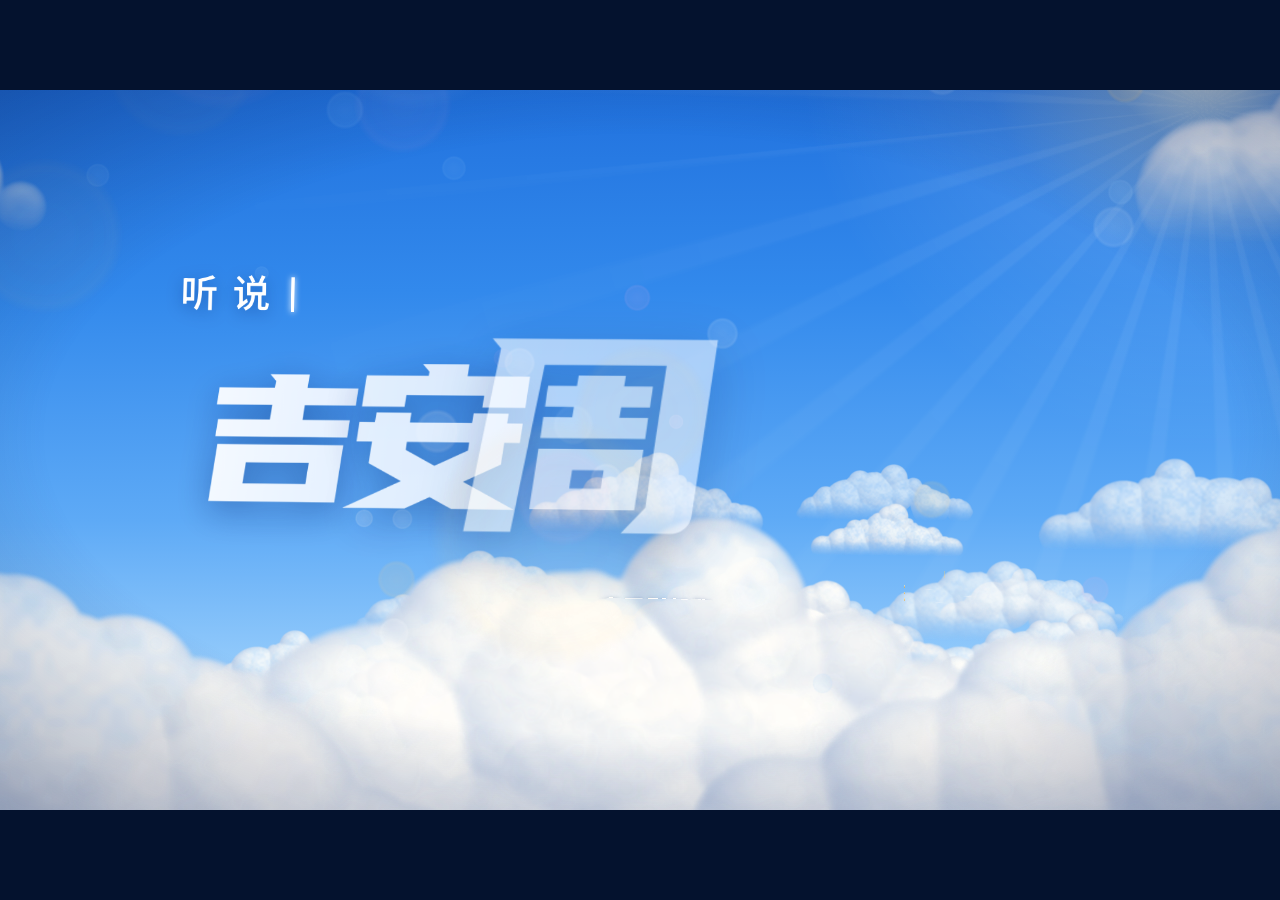
==== commit bb84c4cc: "Kinetic typography pass: display fonts and per-scene text effects - Titles in 优设标题黑, secondary displ" ====
--- a/videos/rainbow-run/index.html
+++ b/videos/rainbow-run/index.html
@@ -39,26 +39,28 @@
 
     <!-- I · 开场钩子 -->
     <div class="g" id="gI" data-p="0,-1500,9000">
-      <div class="o" id="iRing" data-p="560,30,60"><svg width="760" height="760" viewBox="-380 -380 760 760" fill="none" stroke="#fff">
+      <div class="o" id="iRing" data-p="600,30,60"><svg width="760" height="760" viewBox="-380 -380 760 760" fill="none" stroke="#fff">
         <circle r="300" stroke-width="2" opacity=".55"/><circle r="345" stroke-width="1.5" stroke-dasharray="4 14" opacity=".7"/><circle r="250" stroke-width="6" stroke-dasharray="40 1530" stroke-linecap="round" opacity=".9"/>
       </svg></div>
-      <div class="o kicker" id="iTing" data-p="-470,-255,80">听说</div>
-      <div class="o mega" id="iL1" data-p="-120,-40,0" style="font-size:230px"><span class="hl">吉</span><span class="hl">安</span><span class="hl">周</span><span class="hl">末</span></div>
-      <div class="o h1x" id="iL2" data-p="-120,190,40" style="font-size:150px"><span class="gold">有</span><span class="gold">大</span><span class="gold">事</span><span class="gold">发</span><span class="gold">生</span></div>
-      <div class="o mega gold" id="iQ" data-p="560,30,140" data-r="0,0,10" style="font-size:420px">？</div>
+      <div class="o kicker split" id="iTing" data-ax="0" data-p="-700,-265,80">听说<span class="cursor"></span></div>
+      <div class="o ys ol split" id="iL1o" data-ax="0" data-p="-688,-28,-60" style="font-size:270px">吉安周末</div>
+      <div class="o ys hl split" id="iL1" data-ax="0" data-p="-700,-40,0" style="font-size:270px">吉安周末</div>
+      <div class="o sm gold split" id="iL2" data-ax="0" data-p="-690,200,40" style="font-size:170px">有大事发生</div>
+      <div class="o ys gold" id="iQ" data-p="600,30,140" data-r="0,0,8" style="font-size:440px">？</div>
     </div>
 
     <!-- A · 片头标题 -->
     <div class="g" id="gA" data-p="0,0,0">
       <div class="o" id="rainbow" data-p="0,445,-2800"><img src="assets/rainbow.png" alt=""></div>
-      <div class="o kicker" id="aKick" data-p="0,-255,0">派星天护节</div>
-      <div class="o mega t2c" data-p="-600,10,0" style="font-size:300px"><span class="hl">亲</span></div>
-      <div class="o mega t2c" data-p="-300,10,0" style="font-size:300px"><span class="hl">子</span></div>
-      <div class="o mega t2c" data-p="0,10,0" style="font-size:300px"><span class="hl">彩</span></div>
-      <div class="o mega t2c" data-p="300,10,0" style="font-size:300px"><span class="hl">虹</span></div>
-      <div class="o mega t2c" data-p="600,10,0" style="font-size:300px"><span class="hl">跑</span></div>
-      <div class="o eng" id="aEng" data-p="0,195,20">FAMILY RAINBOW RUN · 2026</div>
-      <div class="o datepill" id="datepill" data-p="0,292,30"><i></i><b>10.16 — 10.18</b>吉安新世界广场来斯百货</div>
+      <div class="o bgword" id="aBg" data-p="0,-20,-1000" style="font-size:430px">RAINBOW RUN</div>
+      <div class="o kicker" id="aKick" data-p="0,-270,0">派星天护节</div>
+      <div class="o ys mega t2c" data-p="-600,10,0" style="font-size:300px"><span class="hlr">亲</span></div>
+      <div class="o ys mega t2c" data-p="-300,10,0" style="font-size:300px"><span class="hlr">子</span></div>
+      <div class="o ys mega t2c" data-p="0,10,0" style="font-size:300px"><span class="hlr">彩</span></div>
+      <div class="o ys mega t2c" data-p="300,10,0" style="font-size:300px"><span class="hlr">虹</span></div>
+      <div class="o ys mega t2c" data-p="600,10,0" style="font-size:300px"><span class="hlr">跑</span></div>
+      <div class="o eng scr" id="aEng" data-p="0,205,20">FAMILY RAINBOW RUN · 2026</div>
+      <div class="o datepill" id="datepill" data-p="0,300,30"><i></i><b>10.16 — 10.18</b>吉安新世界广场来斯百货</div>
     </div>
 
     <!-- B · 青鸟飞鱼-虎虎 -->
@@ -75,43 +77,48 @@
         </div>
         <div class="br"></div>
       </div>
-      <div class="o chap" data-ax="0" data-p="-860,-448,180"><b>01</b><i></i><span>STAR GUEST</span></div>
-      <div class="o tag" data-ax="0" data-p="-860,-358,180"><i></i>10月17日 · 明星见面会</div>
-      <div class="o h1x" id="nameB" data-ax="0" data-p="-866,-230,180" style="font-size:136px"><span class="hl">青</span><span class="hl">鸟</span><span class="hl">飞</span><span class="hl">鱼</span><span class="hl">-</span><span class="hl">虎</span><span class="hl">虎</span></div>
-      <div class="o role" data-ax="0" data-p="-860,-122,190">合生元品牌好友</div>
-      <div class="o cred" data-ax="0" data-p="-860,-30,210">仙剑奇侠传3插曲<b>《此生不换》</b>演唱者</div>
-      <div class="o cred" data-ax="0" data-p="-860,60,210">组合曾获 <b>音乐风云榜最佳新人EP</b></div>
-      <div class="o cred" data-ax="0" data-p="-860,150,210">组合曾获 <b>第17届东方风云榜·东方新人银奖</b></div>
+      <div class="o chap" data-ax="0" data-p="-860,-470,180"><b>01</b><i></i><span class="scr">STAR GUEST</span></div>
+      <div class="o tag" data-ax="0" data-p="-860,-388,180"><i></i>10月17日 · 明星见面会</div>
+      <div class="o sm ol split" id="nameB1" data-ax="0" data-p="-862,-268,180" style="font-size:112px">青鸟飞鱼</div>
+      <div class="o ys gold split" id="nameB2" data-ax="0" data-p="-870,-80,200" style="font-size:250px">虎虎</div>
+      <div class="o role" data-ax="0" data-p="-320,-70,200">合生元<br>品牌好友</div>
+      <div class="o cred split" data-ax="0" data-p="-860,96,210">仙剑奇侠传3插曲<span class="mark"><i class="bar"></i><b>《此生不换》</b></span>演唱者</div>
+      <div class="o cred split" data-ax="0" data-p="-860,182,210">组合曾获 <span class="mark"><i class="bar"></i><b>音乐风云榜最佳新人EP</b></span></div>
+      <div class="o cred split" data-ax="0" data-p="-860,268,210">组合曾获 <span class="mark"><i class="bar"></i><b>第17届东方风云榜·东方新人银奖</b></span></div>
     </div>
 
     <!-- C · 亲子彩虹跑 -->
     <div class="g" id="gC" data-p="8600,300,-300">
-      <div class="o chap" data-ax="0" data-p="-820,-428,140"><b>02</b><i></i><span>RAINBOW RUN</span></div>
-      <div class="o tag" data-ax="0" data-p="-820,-338,140"><i></i>10月17日 17:00 · 亲子彩虹跑</div>
-      <div class="o h1 hl" data-ax="0" data-p="-826,-222,140">全家出马 欢跑彩色马拉松</div>
-      <div class="o ph" id="run1" data-p="-330,215,40" data-r="0,9,0"><img src="assets/run1.jpg" width="900" height="439"><div class="br"></div></div>
-      <div class="o ph" id="run2" data-p="470,280,-200" data-r="0,-9,0"><img src="assets/run2.jpg" width="900" height="442"><div class="br"></div></div>
+      <div class="o bgword" id="cBg" data-p="300,-200,-900" style="font-size:380px">COLOR RUN</div>
+      <div class="o chap" data-ax="0" data-p="-820,-480,140"><b>02</b><i></i><span class="scr">RAINBOW RUN</span></div>
+      <div class="o tag" data-ax="0" data-p="-820,-400,140"><i></i>10月17日 17:00 · 亲子彩虹跑</div>
+      <div class="o ys" id="cL1" data-ax="0" data-p="-826,-282,150" style="font-size:150px"><span class="ln"><span class="tx hl">全家出马</span></span></div>
+      <div class="o sm" id="cL2" data-ax="0" data-p="-520,-150,170" style="font-size:118px"><span class="ln"><span class="tx rb">欢跑彩色马拉松</span></span></div>
+      <div class="o ph" id="run1" data-p="-330,225,40" data-r="0,9,0"><img src="assets/run1.jpg" width="900" height="439"><div class="br"></div></div>
+      <div class="o ph" id="run2" data-p="470,290,-200" data-r="0,-9,0"><img src="assets/run2.jpg" width="900" height="442"><div class="br"></div></div>
     </div>
 
     <!-- D · 带娃蹦迪 -->
     <div class="g" id="gD" data-p="13000,0,-600">
-      <div class="o chap" data-ax="0" data-p="-820,-428,140"><b>03</b><i></i><span>PARTY NIGHT</span></div>
-      <div class="o tag" data-ax="0" data-p="-820,-338,140"><i></i>10月17日 20:00 · 乐队欢乐party</div>
-      <div class="o h1 hl" data-ax="0" data-p="-826,-222,140">带娃蹦迪 享欢乐周末亲子时光</div>
-      <div class="o ph neon" id="party1" data-p="-330,215,40" data-r="0,8,0"><img src="assets/party1.jpg" width="900" height="439"></div>
-      <div class="o ph neon" id="party2" data-p="470,280,-200" data-r="0,-8,0"><img src="assets/party2.jpg" width="900" height="442"></div>
-      <div class="o eq" id="eq" data-p="60,650,-160"></div>
+      <div class="o chap" data-p="60,-480,140"><b>03</b><i></i><span class="scr">PARTY NIGHT</span></div>
+      <div class="o tag" data-p="60,-400,140"><i></i>10月17日 20:00 · 乐队欢乐party</div>
+      <div class="o ys neon split" id="dL1" data-p="60,-262,150" style="font-size:190px">带娃蹦迪</div>
+      <div class="o sm neon2 split" id="dL2" data-p="60,-112,160" style="font-size:80px">享欢乐周末亲子时光</div>
+      <div class="o ph neon-ph" id="party1" data-p="-330,235,40" data-r="0,8,0"><img src="assets/party1.jpg" width="900" height="439"></div>
+      <div class="o ph neon-ph" id="party2" data-p="470,300,-200" data-r="0,-8,0"><img src="assets/party2.jpg" width="900" height="442"></div>
+      <div class="o eq" id="eq" data-p="60,660,-160"></div>
     </div>
 
     <!-- E · 精彩演出 -->
     <div class="g" id="gE" data-p="17400,0,-600">
-      <div class="o chap" data-ax="0" data-p="-1290,-448,160"><b>04</b><i></i><span>SHOWTIME</span></div>
-      <div class="o tag" data-ax="0" data-p="-1290,-358,160"><i></i>周末溜娃好去处</div>
-      <div class="o h1 hl" data-ax="0" data-p="-1296,-242,160">精彩演出不断</div>
-      <div class="o ph tile" id="tile1" data-p="-720,170,0" data-r="0,14,0"><img src="assets/show1-clean.jpg" width="620" height="537"><div class="cap"><div class="tag"><i></i>爆笑小丑表演</div></div></div>
-      <div class="o ph tile" id="tile2" data-p="80,120,-110" data-r="0,9,0"><img src="assets/show2-clean.jpg" width="620" height="523"><div class="cap"><div class="tag"><i></i>神奇科学魔术秀</div></div></div>
-      <div class="o ph tile" id="tile3" data-p="880,175,-220" data-r="0,4,0"><img src="assets/show3-clean.jpg" width="620" height="524"><div class="cap"><div class="tag"><i></i>多彩十米长画</div></div></div>
-      <div class="o ph tile" id="tile4" data-p="1660,120,-330" data-r="0,-2,0"><img src="assets/show4-clean.jpg" width="620" height="533"><div class="cap"><div class="tag"><i></i>梦幻泡泡秀</div></div></div>
+      <div class="o bgword" id="eBg" data-p="600,-60,-1100" style="font-size:420px">SHOWTIME</div>
+      <div class="o chap" data-ax="0" data-p="-1290,-470,160"><b>04</b><i></i><span class="scr">SHOWTIME</span></div>
+      <div class="o tag split" data-ax="0" data-p="-1290,-388,160"><i></i>周末溜娃好去处</div>
+      <div class="o ys hl split" id="eL1" data-ax="0" data-p="-1296,-262,160" style="font-size:160px">精彩演出不断</div>
+      <div class="o ph tile" id="tile1" data-p="-720,180,0" data-r="0,14,0"><img src="assets/show1-clean.jpg" width="620" height="537"><div class="cap"><div class="tag"><i></i>爆笑小丑表演</div></div></div>
+      <div class="o ph tile" id="tile2" data-p="80,130,-110" data-r="0,9,0"><img src="assets/show2-clean.jpg" width="620" height="523"><div class="cap"><div class="tag"><i></i>神奇科学魔术秀</div></div></div>
+      <div class="o ph tile" id="tile3" data-p="880,185,-220" data-r="0,4,0"><img src="assets/show3-clean.jpg" width="620" height="524"><div class="cap"><div class="tag"><i></i>多彩十米长画</div></div></div>
+      <div class="o ph tile" id="tile4" data-p="1660,130,-330" data-r="0,-2,0"><img src="assets/show4-clean.jpg" width="620" height="533"><div class="cap"><div class="tag"><i></i>梦幻泡泡秀</div></div></div>
     </div>
 
     <!-- F · 冰雪女王 -->
@@ -122,11 +129,12 @@
       <div class="o flake" data-p="-300,-620,-300"><svg width="240" height="240"><use href="#flakeShape"/></svg></div>
       <div class="o flake" data-p="1450,120,-700"><svg width="280" height="280"><use href="#flakeShape"/></svg></div>
       <div class="o flake" data-p="-1450,-160,-600"><svg width="260" height="260"><use href="#flakeShape"/></svg></div>
-      <div class="o chap" data-ax="0" data-p="-820,-428,140"><b>05</b><i></i><span>FROZEN PARTY</span></div>
-      <div class="o tag" data-ax="0" data-p="-820,-338,140"><i></i>10月16日 19:00 · 狂欢星期五</div>
-      <div class="o h1 hl" data-ax="0" data-p="-826,-222,140">来和冰雪女王同台飙戏</div>
-      <div class="o ph ice" id="frozen1" data-p="-330,215,40" data-r="0,8,0"><img src="assets/frozen1.jpg" width="900" height="439"><div class="br"></div></div>
-      <div class="o ph ice" id="frozen2" data-p="470,280,-200" data-r="0,-8,0"><img src="assets/frozen2.jpg" width="900" height="442"><div class="br"></div></div>
+      <div class="o chap" data-ax="-100" data-p="900,-480,140"><b>05</b><i></i><span class="scr">FROZEN PARTY</span></div>
+      <div class="o tag" data-ax="-100" data-p="900,-400,140"><i></i>10月16日 19:00 · 狂欢星期五</div>
+      <div class="o sm frost split" id="fL1" data-ax="-100" data-p="906,-270,150" style="font-size:150px">来和冰雪女王</div>
+      <div class="o sm frost split" id="fL2" data-ax="-100" data-p="906,-128,150" style="font-size:110px">同台飙戏</div>
+      <div class="o ph ice" id="frozen1" data-p="-330,235,40" data-r="0,8,0"><img src="assets/frozen1.jpg" width="900" height="439"><div class="br"></div></div>
+      <div class="o ph ice" id="frozen2" data-p="470,300,-200" data-r="0,-8,0"><img src="assets/frozen2.jpg" width="900" height="442"><div class="br"></div></div>
     </div>
 
   </div></div>
@@ -150,9 +158,9 @@
 
   <div class="layer" id="lockup">
     <img class="lg" src="assets/logo-header.png" alt="">
-    <div class="kicker">派星天护节</div>
-    <div class="mega"><span class="hl">亲</span><span class="hl">子</span><span class="hl">彩</span><span class="hl">虹</span><span class="hl">跑</span></div>
-    <div class="eng">FAMILY RAINBOW RUN · 2026</div>
+    <div class="kicker" id="lkKick">派星天护节</div>
+    <div class="ys mega" id="lkTitle"><span class="hlr">亲</span><span class="hlr">子</span><span class="hlr">彩</span><span class="hlr">虹</span><span class="hlr">跑</span></div>
+    <div class="eng scr" id="lkEng">FAMILY RAINBOW RUN · 2026</div>
     <div class="datepill"><i></i><b>10.16 — 10.18</b>吉安新世界广场来斯百货</div>
     <div class="bar">
       <img class="fl" src="assets/logo-footer.jpg" alt="孕婴世界连锁">
--- a/videos/rainbow-run/fonts/fonts.css
+++ b/videos/rainbow-run/fonts/fonts.css
@@ -1,3 +1,5 @@
+@import url('youshe/result.css');
+@import url('smiley/result.css');
 @font-face{font-family:'NS';font-style:normal;font-weight:300;font-display:block;src:url('NS-300.woff2') format('woff2');}
 @font-face{font-family:'NS';font-style:normal;font-weight:500;font-display:block;src:url('NS-500.woff2') format('woff2');}
 @font-face{font-family:'NS';font-style:normal;font-weight:700;font-display:block;src:url('NS-700.woff2') format('woff2');}
--- a/videos/rainbow-run/style.css
+++ b/videos/rainbow-run/style.css
@@ -109,11 +109,38 @@
 
 .h1 { font-weight: 900; font-size: 100px; line-height: 1.05; letter-spacing: 2px; }
 .h1x { font-weight: 900; line-height: 1; letter-spacing: 0; }
-.role { font-weight: 500; font-size: 34px; letter-spacing: 12px; color: rgba(255,255,255,.88); }
+.role { font-weight: 500; font-size: 32px; letter-spacing: 10px; line-height: 1.5; color: rgba(255,255,255,.9); border-left: 3px solid var(--gold-2); padding-left: 22px; }
 .cred { font-weight: 500; font-size: 38px; letter-spacing: 1px; line-height: 1.2;
   padding: 14px 0 16px; min-width: 960px; border-bottom: 1.5px solid rgba(255,255,255,.28); text-shadow: 0 4px 16px rgba(4,30,100,.35); }
 .cred::before { content: ''; display: inline-block; vertical-align: -4px; margin-right: 22px; width: 6px; height: 34px; border-radius: 3px; background: linear-gradient(180deg, var(--gold-1), var(--gold-3)); }
 .cred b { font-weight: 700; color: #ffe39a; }
+
+/* display face: 得意黑 Smiley Sans (oblique, condensed) */
+.sm { font-family: 'Smiley Sans Oblique', 'NS', sans-serif; font-weight: 400; line-height: 1; letter-spacing: 2px; }
+.sm.mega { letter-spacing: 0; }
+.ys { font-family: 'YouSheBiaoTiHei', 'NS', sans-serif; font-weight: 400; line-height: 1; letter-spacing: 0; }
+.ch { display: inline-block; white-space: pre; }
+.ol { color: transparent; -webkit-text-stroke: 2.5px rgba(255,255,255,.95); filter: drop-shadow(0 8px 20px rgba(4,30,100,.3)); }
+.bgword { font-family: 'MS', sans-serif; font-weight: 800; font-style: italic; line-height: 1; color: transparent; -webkit-text-stroke: 2px rgba(255,255,255,.26); letter-spacing: -4px; }
+.rb {
+  background-image: linear-gradient(90deg, #ff7f9e, #ffb35c, #ffe66b, #85e89a, #5ccaff, #a98bff, #ff8ad1, #ff7f9e);
+  background-size: 200% 100%; -webkit-background-clip: text; background-clip: text; color: transparent;
+  filter: drop-shadow(0 12px 22px rgba(4,30,100,.4));
+}
+.hlr {
+  background-image: linear-gradient(100deg, #fff 0%, #fff 31%, #ffd0e4 35%, #ffb35c 40%, #ffe66b 44%, #85e89a 48%, #5ccaff 52%, #a98bff 56%, #ffd0f0 60%, #fff 65%, #fff 100%);
+  background-size: 300% 100%; background-position: 100% 0;
+  -webkit-background-clip: text; background-clip: text; color: transparent;
+  filter: drop-shadow(0 16px 30px rgba(4,30,100,.4));
+}
+.neon { color: #fff4fd; text-shadow: 0 0 4px #fff, 0 0 14px #ff6ad8, 0 0 34px #ff3fc4, 0 0 70px #b14bff, 0 0 120px #b14bff; }
+.neon2 { color: #f2fdff; text-shadow: 0 0 4px #fff, 0 0 12px #6ee9ff, 0 0 30px #2fc6ff, 0 0 60px #2f7dff; letter-spacing: 8px; }
+.frost { color: #fff; text-shadow: 0 0 2px #fff, 0 0 18px rgba(255,255,255,.95), 0 0 46px rgba(150,215,255,.9), 0 10px 30px rgba(4,40,120,.35); }
+.cursor { display: inline-block; width: 5px; height: .92em; margin-left: 10px; vertical-align: -.12em; background: #fff; box-shadow: 0 0 10px #fff; }
+.mark { position: relative; display: inline-block; isolation: isolate; }
+.mark .bar { position: absolute; left: -6px; right: -6px; bottom: 6%; height: 42%; border-radius: 4px; z-index: -1; transform-origin: 0 50%;
+  background: linear-gradient(90deg, rgba(255,214,110,.85), rgba(255,170,60,.85)); }
+.mark b { color: #fff !important; }
 
 /* ---------- photo cards ---------- */
 .ph { position: relative; border-radius: 26px; box-shadow: 0 50px 90px rgba(4, 26, 90, .38), 0 10px 24px rgba(4, 26, 90, .18); }
@@ -131,7 +158,7 @@
     linear-gradient(#fff,#fff) left bottom / 46px 3px no-repeat, linear-gradient(#fff,#fff) left bottom / 3px 46px no-repeat,
     linear-gradient(#fff,#fff) right bottom / 46px 3px no-repeat, linear-gradient(#fff,#fff) right bottom / 3px 46px no-repeat;
 }
-.ph.neon { box-shadow: 0 0 0 2px rgba(255,120,220,.6), 0 0 70px rgba(255,80,210,.45), 0 0 140px rgba(70,200,255,.25), 0 50px 90px rgba(0,0,0,.45); }
+.ph.neon-ph { box-shadow: 0 0 0 2px rgba(255,120,220,.6), 0 0 70px rgba(255,80,210,.45), 0 0 140px rgba(70,200,255,.25), 0 50px 90px rgba(0,0,0,.45); }
 .ph.ice { box-shadow: 0 0 60px rgba(255,255,255,.55), 0 50px 90px rgba(4, 40, 110, .3); }
 .cap { position: absolute; left: 26px; bottom: -34px; }
 .cap .tag { font-size: 34px; background: rgba(8, 40, 120, .45); }
@@ -193,7 +220,7 @@
 #lockup > * { position: relative; }
 #lockup .lg { margin-top: 74px; height: 56px; filter: drop-shadow(0 2px 8px rgba(4,26,90,.45)); }
 #lockup .kicker { margin-top: 56px; }
-#lockup .mega { font-size: 250px; margin-top: 14px; }
+#lockup .mega { font-size: 290px; margin-top: 10px; }
 #lockup .eng { margin-top: 44px; }
 #lockup .datepill { margin-top: 34px; }
 #lockup .bar { position: absolute; left: 50%; bottom: 64px; width: 1500px; margin-left: -750px; height: 170px; display: flex; align-items: center; padding: 0 30px;
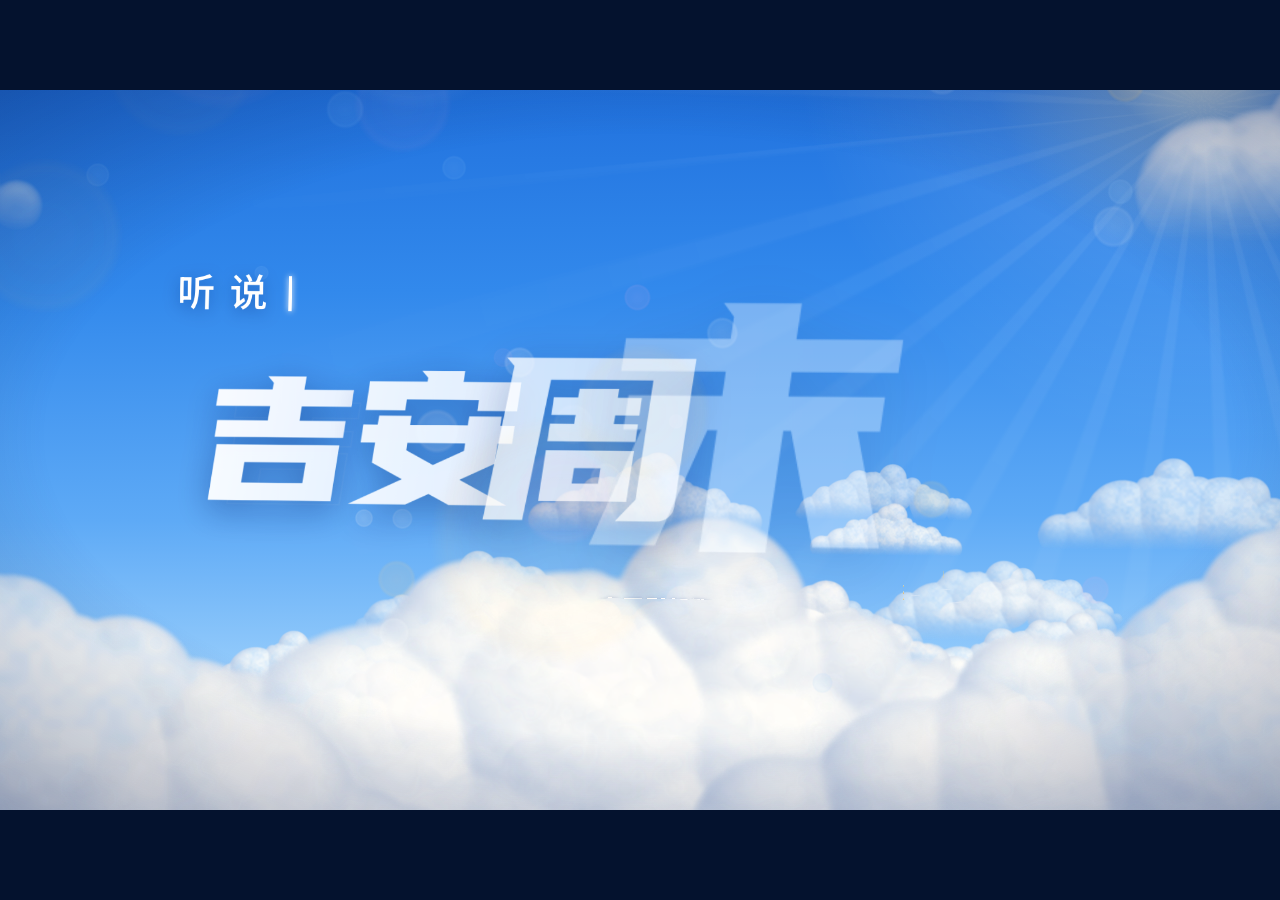
==== commit 198dfa52: "Use the real 虎虎 photo from the main poster Crop a portrait and a head shot from the poster for the p" ====
--- a/videos/rainbow-run/index.html
+++ b/videos/rainbow-run/index.html
@@ -69,7 +69,7 @@
       <div class="o huge" id="hugeB" data-p="200,-60,-1150" style="font-size:700px">10.17</div>
       <div class="o ph card" id="huhuCard" data-p="440,30,0" data-r="0,-10,0">
         <div class="pic">
-          <img id="huhuImg" src="assets/huhu.png" alt="">
+          <img id="huhuImg" src="assets/huhu.jpg" alt="">
           <div class="ph-hold"><em>虎虎 · 照片位</em>
             <svg viewBox="0 0 200 220"><circle cx="100" cy="70" r="46" fill="rgba(255,255,255,.7)"/><path d="M10 220 C14 150 52 124 100 124 C148 124 186 150 190 220Z" fill="rgba(255,255,255,.7)"/></svg>
           </div>
